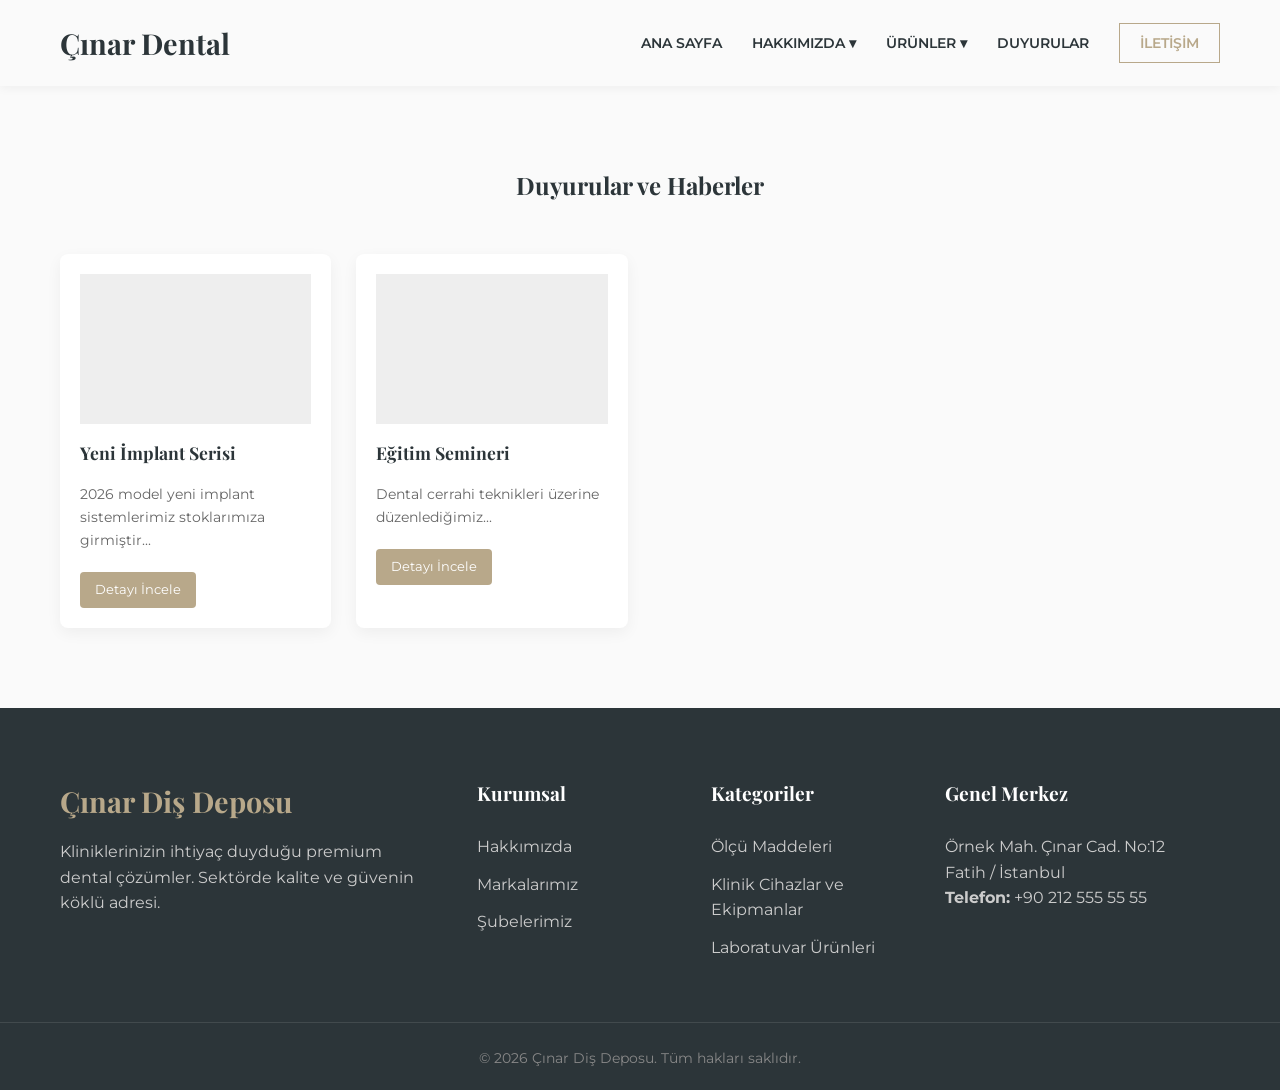
==== duyurular.html @ 3726a023 "Fix footer, mobile layout and improvement." ====
<!DOCTYPE html>
<html lang="tr">
<head>
    <meta charset="UTF-8">
    <meta name="viewport" content="width=device-width, initial-scale=1.0">
    <title>Çınar Diş Deposu | Premium Dental Çözümler</title>
    <link href="https://fonts.googleapis.com/css2?family=Montserrat:wght@300;400;600&family=Playfair+Display:wght@500;700&display=swap" rel="stylesheet">
    <link rel="stylesheet" href="style.css">
</head>
<body>

<!-- NAVİGASYON (TÜM SAYFALAR İÇİN) -->
    <nav class="navbar">
        <div class="container nav-container">
            <a href="index.html" class="logo">Çınar Dental</a>
            
            <div class="hamburger" id="hamburger">
                <span></span><span></span><span></span>
            </div>

            <ul class="nav-links" id="navLinks">
                <li><a href="index.html">Ana Sayfa</a></li>
                <li class="dropdown">
                    <a href="index.html#about">Hakkımızda ▾</a>
                    <ul class="dropdown-menu">
                        <li><a href="index.html#about">Misyonumuz</a></li>
                        <li><a href="index.html#brands">Markalarımız</a></li>
                        <li><a href="index.html#about">Sertifikalarımız</a></li>
                        <li><a href="gizlilik-politikasi.html">Gizlilik Politikası</a></li>
                    </ul>
                </li>

                <li class="dropdown">
                    <a href="urunler.html">Ürünler ▾</a>
                    <ul class="dropdown-menu" id="dynamic-nav-products">
                    </ul>
                </li>
                <li><a href="duyurular.html">Duyurular</a></li>

                <li> <a href="iletisim.html" class="btn-outline">İletişim</a> </li>
            </ul>
        </div>
    </nav>

    <section class="announcements-section">
        <div class="container">
            <h2 style="text-align: center; margin-bottom: 50px;">Duyurular ve Haberler</h2>
            
            <div class="announcements-grid">
                <div class="announcement-card">
                    <div class="card-img" style="background: #eee; height: 150px;"></div>
                    <h3>Yeni İmplant Serisi</h3>
                    <p>2026 model yeni implant sistemlerimiz stoklarımıza girmiştir...</p>
                    <a href="duyuru-detay.html?id=1" class="btn-more">Detayı İncele</a>
                </div>

                <div class="announcement-card">
                    <div class="card-img" style="background: #eee; height: 150px;"></div>
                    <h3>Eğitim Semineri</h3>
                    <p>Dental cerrahi teknikleri üzerine düzenlediğimiz...</p>
                    <a href="duyuru-detay.html?id=2" class="btn-more">Detayı İncele</a>
                </div>
            </div>
        </div>
    </section>

    <footer class="site-footer">
        <div class="container footer-layout">
            <div class="footer-brand">
                <h3>Çınar Diş Deposu</h3>
                <p>Kliniklerinizin ihtiyaç duyduğu premium dental çözümler. Sektörde kalite ve güvenin köklü adresi.</p>
            </div>
            
            <div class="footer-links-box">
                <h4>Kurumsal</h4>
                <ul>
                    <li><a href="#about">Hakkımızda</a></li>
                    <li><a href="#brands">Markalarımız</a></li>
                    <li><a href="iletisim.html">Şubelerimiz</a></li>
                </ul>
            </div>

            <div class="footer-links-box">
                <h4>Kategoriler</h4>
                <ul id="dynamic-footer-categories">
                    
                </ul>
            </div>
            
            <div class="footer-contact-box">
                <h4>Genel Merkez</h4>
                <p>Örnek Mah. Çınar Cad. No:12<br>Fatih / İstanbul</p>
                <p><strong>Telefon:</strong> +90 212 555 55 55</p>
            </div>
        </div>
        <div class="footer-bottom">
            <p>&copy; 2026 Çınar Diş Deposu. Tüm hakları saklıdır.</p>
        </div>
    </footer>

    <script src="script.js"></script>

</body>
</html>
---- style.css ----
/* --- TEMEL DEĞİŞKENLER VE RENK PALETİ --- */
:root {
    --color-primary: #B8A88A; 
    --color-dark: #2C3539;    
    --color-light: #FAFAFA;   
    --color-text: #4A4A4A;    
    --font-heading: 'Playfair Display', serif;
    --font-body: 'Montserrat', sans-serif;
}

* { margin: 0; padding: 0; box-sizing: border-box; scroll-behavior: smooth; }
* { margin: 0; padding: 0; box-sizing: border-box; scroll-behavior: smooth; }

/* Yatay taşmayı (sağa kaymayı) ve Zoom sorununu engeller */
html, body { 
    overflow-x: hidden; 
    width: 100%; 
    max-width: 100vw;
    -webkit-text-size-adjust: 100%; 
}

/* Menünün sayfayı kaydırırken başlıkların üstünü örtmesini engeller */
html { scroll-padding-top: 100px; }
body { font-family: var(--font-body); background-color: var(--color-light); color: var(--color-text); line-height: 1.6; }
h1, h2, h3, h4 { font-family: var(--font-heading); color: var(--color-dark); font-weight: 700; }
a { text-decoration: none; transition: 0.3s ease; }
.container { max-width: 1200px; margin: 0 auto; padding: 0 20px; width: 100%; }

/* Resimlerin ve haritaların ekranı zorla genişletmesini önler */
img, iframe { max-width: 100%; }
h1, h2, h3, h4 { font-family: var(--font-heading); color: var(--color-dark); font-weight: 700; }
a { text-decoration: none; transition: 0.3s ease; }
.container { max-width: 1200px; margin: 0 auto; padding: 0 20px; }

/* --- NAVİGASYON VE ANA YAPI --- */
.navbar { background-color: var(--color-light); padding: 20px 0; position: sticky; top: 0; z-index: 1000; box-shadow: 0 2px 10px rgba(0,0,0,0.05); }
.nav-container { display: flex; justify-content: space-between; align-items: center; }
.logo { font-family: var(--font-heading); font-size: 1.8rem; font-weight: 700; color: var(--color-dark); }
.nav-links { list-style: none; display: flex; gap: 30px; align-items: center; }
.nav-links a { color: var(--color-dark); font-weight: 600; font-size: 0.9rem; text-transform: uppercase; }
.nav-links a:hover { color: var(--color-primary); }

.dropdown { position: relative; }
.dropdown-submenu { position: relative; }

/* --- YENİDEN EKLENEN HAMBURGER MENÜ İSKELETİ --- */
.hamburger { display: none; flex-direction: column; gap: 6px; cursor: pointer; z-index: 2000; }
.hamburger span { width: 30px; height: 3px; background-color: var(--color-dark); transition: 0.3s; border-radius: 3px; }

/* ==========================================================================
   SADECE MASAÜSTÜ MENÜ STİLLERİ
   ========================================================================== */
@media (min-width: 769px) {
    .dropdown-menu { display: none; position: absolute; top: 100%; left: -50px; background-color: #ffffff; box-shadow: 0 15px 35px rgba(0,0,0,0.07); list-style: none; padding: 12px 0; min-width: 200px; border-top: 3px solid var(--color-primary); border-radius: 0 0 6px 6px; z-index: 1000; }
    .dropdown:hover .dropdown-menu { display: block; animation: fadeIn 0.3s ease; }
    .dropdown-menu li a { font-size: 0.8rem; padding: 10px 15px; color: #555; display: block; text-transform: capitalize; }
    .dropdown-menu li a:hover { background-color: #f9f9f9; padding-left: 20px; color: var(--color-primary); }
    .dropdown-submenu > a { font-weight: 600 !important; color: var(--color-dark) !important; }
    .dropdown-menu-side { display: none; position: absolute; top: 0; left: 100%; background-color: #FDFBF9; box-shadow: 10px 15px 40px rgba(0,0,0,0.08); min-width: 200px; list-style: none; padding: 12px 0; z-index: 1002; border-left: 3px solid var(--color-primary); border-radius: 0 8px 8px 0; }
    .dropdown-menu-side li a { font-size: 0.8rem !important; font-weight: 600 !important; color: #5A5A5A !important; padding: 10px 18px !important; }
    .dropdown-menu-side li a:hover { background-color: #F5F1EA; color: var(--color-primary) !important; padding-left: 22px !important; }
    .dropdown-submenu:hover > .dropdown-menu-side { display: block; animation: fadeIn 0.2s ease; }
}

@keyframes fadeIn { from { opacity: 0; transform: translateY(10px); } to { opacity: 1; transform: translateY(0); } }

/* ==========================================================================
   MOBİL UYUM GÜNCELLEMESİ
   ========================================================================== */
@media (max-width: 768px) {
    /* 1. Hamburger menüyü mobilde aktif et */
    .hamburger { display: flex; }
    
    .nav-links { position: fixed; top: 0; right: -100%; width: 75%; height: 100vh; background-color: var(--color-light); flex-direction: column; justify-content: flex-start; padding-top: 100px; box-shadow: -5px 0 20px rgba(0,0,0,0.15); transition: 0.4s ease-in-out; overflow-y: auto; }
    .nav-links.active { right: 0; }
    
    .dropdown > a, .dropdown-submenu > a { display: block; width: 100%; padding: 10px 0; }

    .dropdown-menu { display: none; position: static; width: 100%; box-shadow: none; border: none; background: transparent; padding: 5px 0 10px 15px; }
    .dropdown.active > .dropdown-menu { display: flex; flex-direction: column; }
    
    .dropdown-menu-side { display: none; position: static; width: 100%; box-shadow: none; border: none; background-color: #F9F7F4; padding: 5px 0 5px 15px; margin-top: 6px; margin-bottom: 6px; border-left: 2px solid var(--color-primary); border-radius: 4px; }
    .dropdown-submenu.active > .dropdown-menu-side { display: flex; flex-direction: column; }
    
    .dropdown-menu li a, .dropdown-menu-side li a { font-size: 0.85rem !important; color: #666 !important; font-weight: 600 !important; padding: 10px 12px !important; display: block; text-transform: capitalize; }

    .products-section .section-title h2 {
        font-size: 1.6rem !important;
        margin-bottom: 20px !important;
    }

    .carousel-container { 
        padding: 0 !important; /* Dış boşluk sıfır  track ekranın tam kenarlarına değsin */
        width: 100%; 
        overflow: hidden;
    } 
    
    .carousel-track { 
        gap: 16px !important; /* Kartlar arası boşluk */
        padding: 15px 0 !important;
        
        padding-left: 9% !important;
        padding-right: 9% !important;
        
        display: flex;
        overflow-x: auto;
        scroll-snap-type: x mandatory;
        -webkit-overflow-scrolling: touch;
    } 

    .product-card { 
        flex: 0 0 82% !important; 
        min-width: 82% !important; 
        box-shadow: 0 5px 15px rgba(0,0,0,0.04);
        
        scroll-snap-align: center !important; 
    } 

    .product-img { 
        height: 230px !important; 
        background-color: #ffffff !important; 
    }

    .product-img img {
        padding: 15px !important; 
    }

    .product-info {
        padding: 20px !important; 
    }
    
    .product-info h3 {
        font-size: 1rem !important; 
    }
    .hero-section h1 { font-size: 2.2rem; }

    .cta-section {
        padding: 50px 0 !important;
    }

    .cta-grid { 
        grid-template-columns: 1fr !important; 
        text-align: center !important; 
        gap: 0 !important; 
    }
    
    .cta-left { 
        border-right: none !important; 
        
        border-bottom: 1px solid rgba(255, 255, 255, 0.15) !important; 
        
        padding-right: 0 !important; 
        padding-bottom: 40px !important; /* Çizginin üstündeki boşluk */
        margin-bottom: 40px !important;  /* Çizginin altındaki boşluk */
    }
    
    .cta-right { 
        padding-left: 0 !important; 
    }
    
    .cta-right h3,
    .cta-right h3 a { 
        font-size: 1.8rem !important; 
        color: var(--color-primary) !important;
        margin-top: 20px !important;
        font-family: var(--font-body) !important;
        font-weight: 600 !important;
        text-decoration: none !important;
    }
    .contact-grid, .footer-layout { grid-template-columns: 1fr; text-align: center; }
    .footer-layout { 
            grid-template-columns: 1fr !important; /* Yan yana durmayı iptal et, alt alta diz */
            text-align: center !important; /* Mobilde her şeyi ortala */
            gap: 40px !important; /* Bölümler arası boşluk bırak */
            padding: 0 10px;
        }
    .footer-brand h3 { font-size: 1.6rem; }
    .footer-brand p { font-size: 0.95rem; padding: 0 10px; }
    
    .footer-links-box ul, 
    .footer-contact-box ul { 
        padding: 0 !important; /* Tarayıcının soldan boşluk bırakmasını engelle */
    }
    
    .footer-contact-box p { 
        font-size: 0.95rem; 
        line-height: 1.8; 
    }
}

@media (max-width: 1024px) { .announcements-grid { grid-template-columns: repeat(2, 1fr); } }
@media (max-width: 600px) { .announcements-grid { grid-template-columns: 1fr; } }

/* --- BUTONLAR --- */
.btn-primary { display: inline-block; background-color: var(--color-primary); color: var(--color-light); padding: 15px 35px; font-weight: 600; text-transform: uppercase; border: 1px solid var(--color-primary); cursor: pointer; }
.btn-primary:hover { background-color: transparent; color: var(--color-primary); }
.btn-outline { border: 1px solid var(--color-primary); padding: 10px 20px; color: var(--color-primary) !important; }
.btn-outline:hover { background-color: var(--color-primary); color: var(--color-light) !important; }

/* --- HERO & HAKKIMIZDA --- */
.hero-slider { height: 70vh; position: relative; overflow: hidden; }
.hero-slide { position: absolute; top: 0; left: 0; width: 100%; height: 100%; background-size: cover; background-position: center; opacity: 0; transition: opacity 1.5s ease-in-out; display: flex; align-items: center; text-align: center; }
.hero-slide.active { opacity: 1; }
.hero-slide::before { content: ''; position: absolute; top: 0; left: 0; width: 100%; height: 100%; background: rgba(44, 53, 57, 0.6); }
.hero-content { position: relative; z-index: 1; color: #ffffff; }
.hero-content h1 { font-size: 3rem; margin-bottom: 20px; color: #ffffff; text-shadow: 2px 2px 8px rgba(0,0,0,0.5); }
.hero-content p { font-size: 1.2rem; text-shadow: 1px 1px 4px rgba(0,0,0,0.7); }
.hero-content .btn-primary { display: inline-block; margin-top: 40px; padding: 15px 30px; background-color: var(--color-primary); color: #fff; text-decoration: none; border-radius: 4px; font-weight: 600; }
.about-section { padding: 80px 0; background-color: #fff; text-align: center; }
.section-title { margin-bottom: 50px; text-align: center; }
.section-title h2 { font-size: 2.5rem; display: inline-block; position: relative; margin-bottom: 15px; }
.section-title h2::after { content: ''; position: absolute; bottom: -10px; left: 50%; transform: translateX(-50%); width: 50px; height: 2px; background-color: var(--color-primary); }
.about-text { max-width: 800px; margin: 0 auto; font-size: 1.1rem; line-height: 1.8; color: #555; }

/* --- ÜRÜNLER SLIDER --- */
.products-section { padding: 80px 0; background-color: var(--color-light); }
.carousel-container { position: relative; display: flex; align-items: center; width: 100%; padding: 0 60px; }
.carousel-track { display: flex; gap: 30px; overflow-x: auto; scroll-behavior: smooth; padding: 20px 5px; width: 100%; -ms-overflow-style: none; scrollbar-width: none; scroll-snap-type: x mandatory; }
.carousel-track::-webkit-scrollbar { display: none; }
.product-card { flex: 0 0 calc(33.333% - 20px); background: #fff; border: 1px solid #eee; transition: 0.3s; scroll-snap-align: start; }
.product-card:hover { box-shadow: 0 10px 30px rgba(0,0,0,0.08); border-color: var(--color-primary); }
.product-img { height: 250px; background-color: #f5f5f5; display: flex; align-items: center; justify-content: center; color: #aaa; }
.product-info { padding: 30px; text-align: center; }
.product-info h3 { margin-bottom: 15px; font-size: 1.2rem; }
.carousel-btn { background-color: #fff; color: var(--color-dark); border: 1px solid #ddd; width: 45px; height: 45px; border-radius: 50%; font-size: 1.2rem; cursor: pointer; position: absolute; top: 50%; transform: translateY(-50%); z-index: 10; transition: 0.3s; display: flex; align-items: center; justify-content: center; box-shadow: 0 4px 10px rgba(0,0,0,0.1); }
.carousel-btn:hover { background-color: var(--color-primary); color: #fff; border-color: var(--color-primary); }
.prev-btn { left: 0; } .next-btn { right: 0; }

/* --- OTOMATİK ÜRÜN LİSTESİ IZGARASI --- */
.products-grid { display: grid; grid-template-columns: repeat(auto-fill, minmax(300px, 1fr)); gap: 30px; margin-top: 40px; }

/* --- MARKALAR YATAY CAROUSEL --- */
.brands-section { padding: 50px 0; background-color: #fff; border-top: 1px solid #eee; overflow: hidden; }
.brands-marquee { width: 100%; overflow: hidden; }
.brands-track { display: flex; width: 100%; }
.brands-slide { display: flex; align-items: center; flex-shrink: 0; animation: scrollBrands 30s linear infinite; }
.brands-track:hover .brands-slide { animation-play-state: paused; }
.logo-box { width: 140px; height: 70px; margin: 0 35px; display: flex; align-items: center; justify-content: center; background-color: transparent; border-radius: 4px; cursor: pointer; filter: grayscale(100%); opacity: 0.4; transition: all 0.3s ease; }
.logo-box img { max-width: 100%; max-height: 100%; object-fit: contain; display: block; }
.logo-box:hover { filter: grayscale(0%); opacity: 1; transform: scale(1.05); }
@keyframes scrollBrands { 0% { transform: translateX(0); } 100% { transform: translateX(-100%); } }

/* --- DUYURULAR --- */
.announcements-section { padding: 80px 0; background: #fafafa; }
.announcements-grid { display: grid; grid-template-columns: repeat(4, 1fr); gap: 25px; }
.announcement-card { background: #fff; padding: 20px; border-radius: 8px; box-shadow: 0 5px 15px rgba(0,0,0,0.05); transition: transform 0.3s ease; }
.announcement-card:hover { transform: translateY(-10px); }
.announcement-card h3 { font-size: 1.1rem; margin: 15px 0; }
.announcement-card p { font-size: 0.9rem; color: #666; margin-bottom: 20px; }
.btn-more { display: inline-block; padding: 8px 15px; background: var(--color-primary); color: #fff; text-decoration: none; border-radius: 4px; font-size: 0.8rem; }

/* --- ANA SAYFA ÇAĞRI (CTA) ALANI --- */
.cta-section { background-color: var(--color-dark); color: #fff; padding: 60px 0; }
.cta-grid { display: grid; grid-template-columns: 1fr 1fr; gap: 40px; align-items: center; }
.cta-left { border-right: 1px solid rgba(255,255,255,0.1); padding-right: 40px; }
.cta-right { padding-left: 20px; }
.cta-section h2 { color: #fff; margin-bottom: 15px; }
.cta-section p { color: #ccc; margin-bottom: 25px; }

/* --- İLETİŞİM SAYFASI FORMU VE HARİTA --- */
.contact-page-section { padding: 80px 0; background-color: #fff; }
.contact-grid { display: grid; grid-template-columns: 1fr 1fr; gap: 60px; align-items: start; }
.address-box { margin-bottom: 30px; padding: 30px; background-color: var(--color-light); border-left: 4px solid var(--color-primary); }
.address-box h4 { margin-top: 20px; margin-bottom: 5px; font-size: 1.1rem; }
.address-box h4:first-child { margin-top: 0; }
.premium-form { display: flex; flex-direction: column; gap: 20px; }
.premium-form input, .premium-form textarea { width: 100%; padding: 15px 20px; border: 1px solid #ddd; background-color: var(--color-light); font-family: var(--font-body); font-size: 0.95rem; outline: none; transition: 0.3s; }
.premium-form input:focus, .premium-form textarea:focus { border-color: var(--color-primary); }
.map-full-wrapper { width: 100%; margin-top: 60px; border: 1px solid #eee; padding: 10px; background: #fff; border-radius: 4px; box-shadow: 0 10px 30px rgba(0,0,0,0.05); }
.map-full-wrapper iframe { display: block; width: 100%; height: 400px; }

/* --- FOOTER --- */
.site-footer { background-color: var(--color-dark); color: #ccc; padding: 70px 0 20px 0; }
.footer-layout { display: grid; grid-template-columns: 2fr 1fr 1fr 1.5fr; gap: 50px; margin-bottom: 50px; }
.footer-brand h3 { color: var(--color-primary); font-size: 1.8rem; margin-bottom: 15px; }
.footer-links-box h4, .footer-contact-box h4 { color: #fff; margin-bottom: 25px; font-size: 1.2rem; }
.footer-links-box ul { list-style: none; }
.footer-links-box ul li { margin-bottom: 12px; }
.footer-links-box ul li a { color: #ccc; transition: 0.3s; }
.footer-links-box ul li a:hover { color: var(--color-primary); padding-left: 5px; }
.footer-bottom { text-align: center; padding-top: 25px; border-top: 1px solid rgba(255,255,255,0.1); font-size: 0.85rem; color: #888; }

/* ==========================================================================
   ÜRÜN DETAY SAYFASI (PREMIUM GALERİ VE BİLGİ ALANI)
   ========================================================================== */
.product-detail-section { padding: 80px 0; background-color: #FAFAFA; }
.product-container { display: grid; grid-template-columns: 1fr 1fr; gap: 50px; align-items: start; background: #fff; padding: 40px; border-radius: 8px; box-shadow: 0 10px 30px rgba(0,0,0,0.05); }
.product-gallery-wrapper { display: flex; flex-direction: column; gap: 15px; }
.product-image-box { background: #fdfdfd; border: 1px solid #eee; border-radius: 8px; padding: 20px; display: flex; justify-content: center; align-items: center; min-height: 400px; }
.product-image-box img { max-width: 100%; max-height: 400px; object-fit: contain; }
.thumbnail-gallery { display: flex; gap: 15px; justify-content: center; flex-wrap: wrap; }
.thumbnail-gallery img { width: 75px; height: 75px; object-fit: contain; border: 2px solid transparent; border-radius: 6px; cursor: pointer; background: #fdfdfd; box-shadow: 0 2px 5px rgba(0,0,0,0.05); opacity: 0.6; transition: all 0.3s ease; }
.thumbnail-gallery img:hover { opacity: 1; transform: translateY(-2px); }
.thumbnail-gallery img.active-thumb { opacity: 1; border-color: var(--color-primary); }
.product-info-box { display: flex; flex-direction: column; align-items: flex-start; }
.category-badge { display: inline-block; padding: 5px 12px; background-color: #F5F1EA; color: var(--color-primary); font-size: 0.8rem; font-weight: 600; text-transform: uppercase; border-radius: 4px; margin-bottom: 15px; }
.product-info-box h1 { font-size: 2.2rem; color: var(--color-dark); margin-bottom: 20px; }
.product-info-box .description { font-size: 1.05rem; line-height: 1.6; color: #555; margin-bottom: 30px; }
.specs-wrapper { background-color: #f9f9f9; padding: 20px; border-left: 3px solid var(--color-primary); border-radius: 0 4px 4px 0; margin-bottom: 35px; width: 100%; }
.specs-wrapper h3 { font-size: 1.1rem; margin-bottom: 15px; color: #333; }
#product-specs { list-style: none; margin: 0; padding: 0; }
#product-specs li { margin-bottom: 10px; font-size: 0.95rem; color: #555; padding-left: 15px; position: relative; }
#product-specs li::before { content: "•"; color: var(--color-primary); font-weight: bold; position: absolute; left: 0; }

@media (max-width: 768px) {
    .product-container { grid-template-columns: 1fr; padding: 20px; gap: 30px; }
    .product-info-box h1 { font-size: 1.8rem; }
    .product-image-box { min-height: 250px; }
}
/* ==========================================================================
   MENÜ HİZALAMA VE LİSTE 
   ========================================================================== */

/* Navbar içindeki hiçbir ul veya li etiketinde KESİNLİKLE yuvarlak çıkmasın */
.navbar ul, 
.navbar li, 
.nav-links ul,
.nav-links li,
.dropdown-menu, 
.dropdown-menu li, 
.dropdown-submenu,
.dropdown-submenu li,
.dropdown-menu-side, 
.dropdown-menu-side li {
    list-style: none !important;
    list-style-type: none !important;
}

/* Tüm alt menü linkleri için STANDART VE EŞİT ÇERÇEVE */
.dropdown-menu li a,
.dropdown-menu-side li a,
.dropdown-submenu > a {
    display: block !important; 
    width: 100%;
    padding: 10px 18px !important; 
    box-sizing: border-box;
}

/* SADECE sağında ok (▸) bulunan klasör linkleri için esnek hizalama */
.dropdown-submenu > a {
    display: flex !important;
    justify-content: space-between !important;
    align-items: center !important;
}

/* "Tüm Ürünler" özel linki */
.all-products-link {
    font-weight: bold !important;
    border-bottom: 1px solid #eee !important;
}

/* Navigasyon Okları */
.nav-arrow {
    font-size: 0.9rem;
    color: #333;
    transition: 0.3s ease;
}

/* --- MOBİLDE YUVARLAK ÇIKMASINI ÖNLEYEN YAPI --- */
@media (max-width: 768px) {
    /* ul etiketindeki padding'i sıfırlıyoruz ki yuvarlağa yer kalmasın */
    .dropdown-menu,
    .dropdown-menu-side {
        padding-left: 0 !important; 
    }
    
    /* İçeriden başlama (girinti) işini doğrudan yazıya (a) veriyoruz */
    .dropdown-menu li a,
    .dropdown-menu-side li a,
    .dropdown-submenu > a {
        padding-left: 20px !important; 
        padding-right: 15px !important;
    }
    
    /* İkinci seviye alt menünün (ürünlerin) bir tık daha içeriden başlaması için */
    .dropdown-menu-side li a {
        padding-left: 30px !important;
    }
}
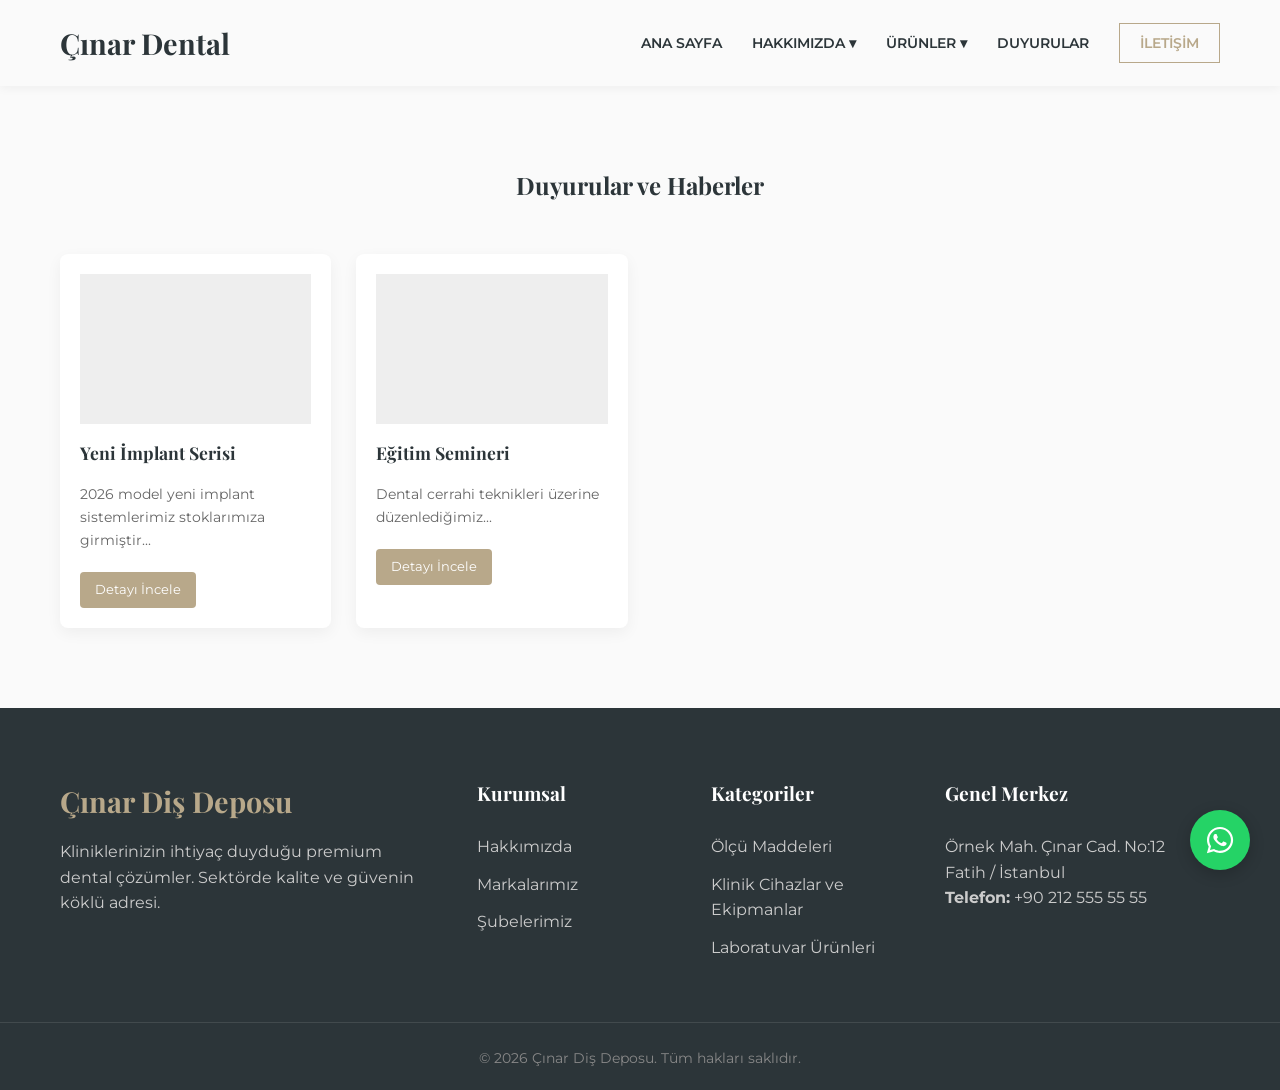
==== commit 38b1e723: "add whatsapp communication button" ====
--- a/duyurular.html
+++ b/duyurular.html
@@ -97,9 +97,16 @@
             <p>&copy; 2026 Çınar Diş Deposu. Tüm hakları saklıdır.</p>
         </div>
     </footer>
-
+    <a href="https://wa.me/905315652209" 
+   class="whatsapp-float" 
+   target="_blank" 
+   rel="noopener noreferrer" 
+   title="WhatsApp ile İletişime Geçin">
+    <svg viewBox="0 0 448 512" width="30" height="30" fill="#fff">
+        <path d="M380.9 97.1C339 55.1 283.2 32 223.9 32c-122.4 0-222 99.6-222 222 0 39.1 10.2 77.3 29.6 111L0 480l117.7-30.9c32.4 17.7 68.9 27 106.1 27h.1c122.3 0 224.1-99.6 224.1-222 0-59.3-25.2-115-67.1-157zm-157 341.6c-33.2 0-65.7-8.9-94-25.7l-6.7-4-69.8 18.3L72 359.2l-4.4-7c-18.5-29.4-28.2-63.3-28.2-98.2 0-101.7 82.8-184.5 184.6-184.5 49.3 0 95.6 19.2 130.4 54.1 34.8 34.9 56.2 81.2 56.1 130.5 0 101.8-84.9 184.6-186.6 184.6zm101.2-138.2c-5.5-2.8-32.8-16.2-37.9-18-5.1-1.9-8.8-2.8-12.5 2.8-3.7 5.6-14.3 18-17.6 21.8-3.2 3.7-6.5 4.2-12 1.4-32.6-16.3-54-29.1-75.5-66-5.7-9.8 5.7-9.1 16.3-30.3 1.8-3.7.9-6.9-.5-9.7-1.4-2.8-12.5-30.1-17.1-41.2-4.5-10.8-9.1-9.3-12.5-9.5-3.2-.2-6.9-.2-10.6-.2-3.7 0-9.7 1.4-14.8 6.9-5.1 5.6-19.4 19-19.4 46.3 0 27.3 19.9 53.7 22.6 57.4 2.8 3.7 39.1 59.7 94.8 83.8 35.2 15.2 49 16.5 66.6 13.9 10.7-1.6 32.8-13.4 37.4-26.4 4.6-13 4.6-24.1 3.2-26.4-1.3-2.5-5-3.9-10.5-6.6z"/>
+    </svg>
+    </a>
     <script src="script.js"></script>
-
 </body>
 </html>
 
--- a/style.css
+++ b/style.css
@@ -376,4 +376,44 @@
     .dropdown-menu-side li a {
         padding-left: 30px !important;
     }
+}
+
+/* ==========================================================================
+   SABİT PREMİUM WHATSAPP BUTONU STİLLERİ
+   ========================================================================== */
+.whatsapp-float {
+    position: fixed;
+    bottom: 30px;
+    right: 30px;
+    width: 60px;
+    height: 60px;
+    background-color: #25D366; /* Orijinal WhatsApp Yeşili */
+    color: white;
+    border-radius: 50%;
+    display: flex;
+    align-items: center;
+    justify-content: center;
+    box-shadow: 0 4px 15px rgba(0, 0, 0, 0.2);
+    z-index: 9999; /* Sayfadaki her şeyin en üstünde kalmasını sağlar */
+    transition: all 0.3s cubic-bezier(0.175, 0.885, 0.32, 1.275); /* Akıcı lüks büyüme efekti */
+}
+
+.whatsapp-float:hover {
+    transform: scale(1.1) rotate(5deg);
+    background-color: #20ba5a;
+    box-shadow: 0 6px 20px rgba(37, 211, 102, 0.4);
+}
+
+@media (max-width: 768px) {
+    .whatsapp-float {
+        bottom: 20px; /* Telefon ekranlarında çok az daha aşağı çektik */
+        right: 20px;  /* Başparmakla rahat basılması için ideal konum */
+        width: 54px;
+        height: 54px;
+    }
+    
+    .whatsapp-float svg {
+        width: 26px;
+        height: 26px;
+    }
 }
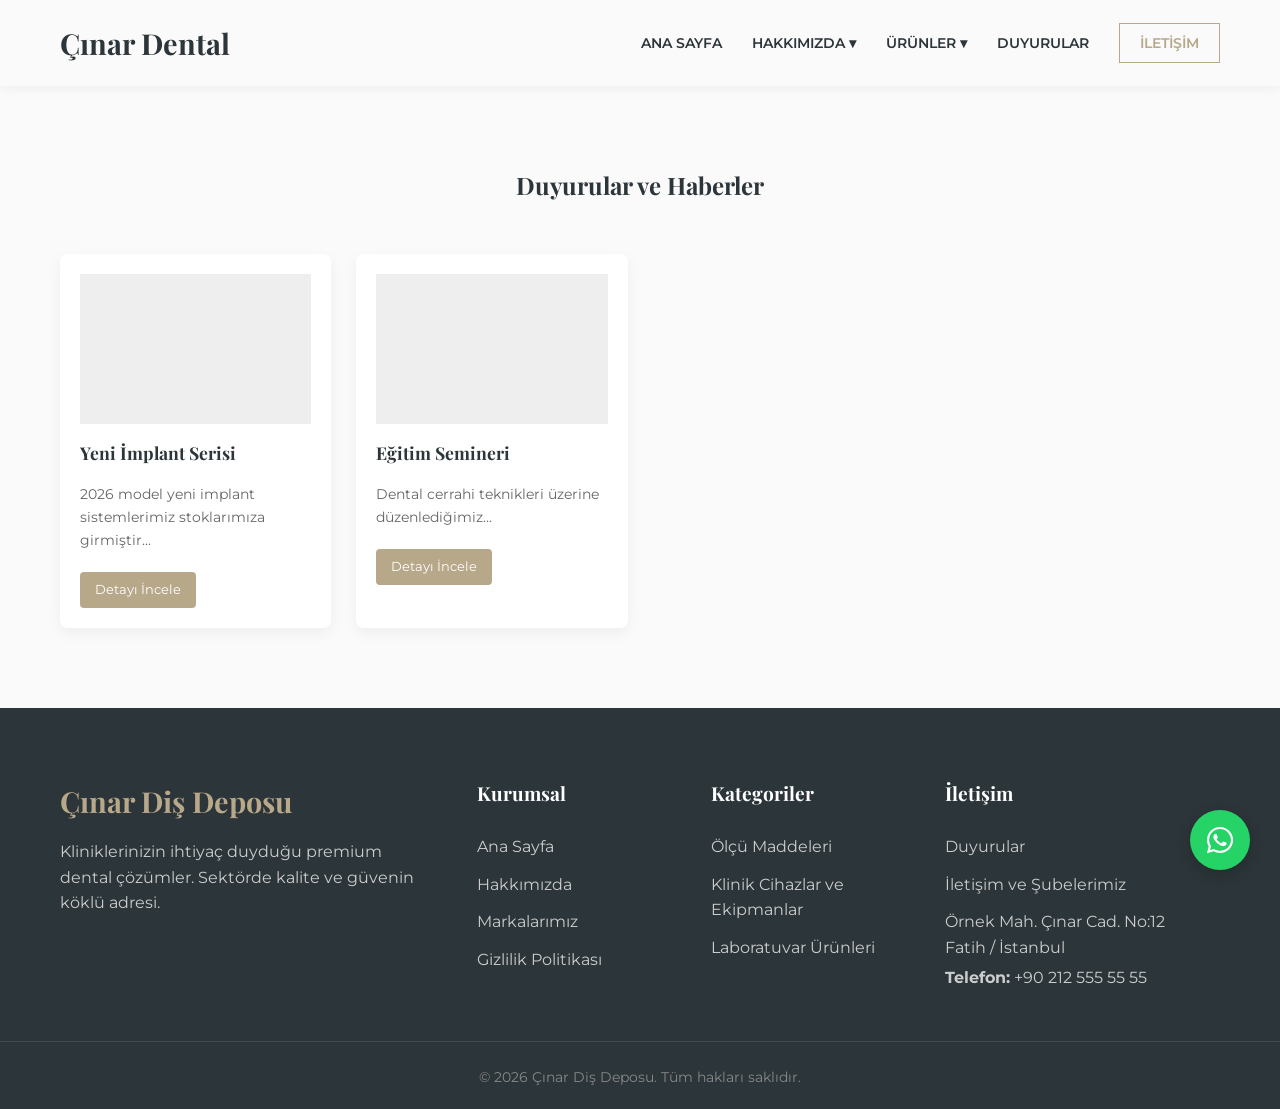
==== commit 057bb379: "Footer fixes" ====
--- a/duyurular.html
+++ b/duyurular.html
@@ -65,37 +65,44 @@
     </section>
 
     <footer class="site-footer">
-        <div class="container footer-layout">
-            <div class="footer-brand">
-                <h3>Çınar Diş Deposu</h3>
-                <p>Kliniklerinizin ihtiyaç duyduğu premium dental çözümler. Sektörde kalite ve güvenin köklü adresi.</p>
-            </div>
-            
-            <div class="footer-links-box">
-                <h4>Kurumsal</h4>
-                <ul>
-                    <li><a href="#about">Hakkımızda</a></li>
-                    <li><a href="#brands">Markalarımız</a></li>
-                    <li><a href="iletisim.html">Şubelerimiz</a></li>
-                </ul>
-            </div>
-
-            <div class="footer-links-box">
-                <h4>Kategoriler</h4>
-                <ul id="dynamic-footer-categories">
-                    
-                </ul>
-            </div>
-            
-            <div class="footer-contact-box">
-                <h4>Genel Merkez</h4>
-                <p>Örnek Mah. Çınar Cad. No:12<br>Fatih / İstanbul</p>
-                <p><strong>Telefon:</strong> +90 212 555 55 55</p>
-            </div>
+    <div class="container footer-layout">
+        
+        <div class="footer-brand">
+            <h3>Çınar Diş Deposu</h3>
+            <p>Kliniklerinizin ihtiyaç duyduğu premium dental çözümler. Sektörde kalite ve güvenin köklü adresi.</p>
         </div>
-        <div class="footer-bottom">
-            <p>&copy; 2026 Çınar Diş Deposu. Tüm hakları saklıdır.</p>
+        
+        <div class="footer-links-box">
+            <h4>Kurumsal</h4>
+            <ul>
+                <li><a href="index.html">Ana Sayfa</a></li>
+                <li><a href="index.html#about">Hakkımızda</a></li>
+                <li><a href="index.html#brands">Markalarımız</a></li>
+                <li><a href="gizlilik-politikasi.html">Gizlilik Politikası</a></li>
+            </ul>
         </div>
+        
+        <div class="footer-links-box">
+            <h4>Kategoriler</h4>
+            <ul id="dynamic-footer-categories">
+                <li><a href="urunler.html">Tüm Ürünler</a></li>
+            </ul>
+        </div>
+        
+        <div class="footer-contact-box">
+            <h4>İletişim</h4>
+            <ul style="margin-bottom: 15px;">
+                <li><a href="duyurular.html">Duyurular</a></li>
+                <li><a href="iletisim.html">İletişim ve Şubelerimiz</a></li>
+            </ul>
+            <p>Örnek Mah. Çınar Cad. No:12<br>Fatih / İstanbul</p>
+            <p style="margin-top: 5px;"><strong>Telefon:</strong> +90 212 555 55 55</p>
+        </div>
+        
+    </div>
+    <div class="footer-bottom">
+        <p>&copy; 2026 Çınar Diş Deposu. Tüm hakları saklıdır.</p>
+    </div>
     </footer>
     <a href="https://wa.me/905315652209" 
    class="whatsapp-float" 
--- a/style.css
+++ b/style.css
@@ -274,10 +274,21 @@
 .footer-layout { display: grid; grid-template-columns: 2fr 1fr 1fr 1.5fr; gap: 50px; margin-bottom: 50px; }
 .footer-brand h3 { color: var(--color-primary); font-size: 1.8rem; margin-bottom: 15px; }
 .footer-links-box h4, .footer-contact-box h4 { color: #fff; margin-bottom: 25px; font-size: 1.2rem; }
-.footer-links-box ul { list-style: none; }
-.footer-links-box ul li { margin-bottom: 12px; }
-.footer-links-box ul li a { color: #ccc; transition: 0.3s; }
-.footer-links-box ul li a:hover { color: var(--color-primary); padding-left: 5px; }
+.footer-links-box ul,
+.footer-contact-box ul { 
+    list-style: none !important; 
+    padding-left: 0 !important;
+    margin: 0 !important;
+}
+.footer-links-box ul li,
+.footer-contact-box ul li { 
+    list-style: none !important;
+    margin-bottom: 12px; 
+}
+.footer-links-box ul li a,
+.footer-contact-box ul li a { color: #ccc; transition: 0.3s; }
+.footer-links-box ul li a:hover,
+.footer-contact-box ul li a:hover { color: var(--color-primary); padding-left: 5px; }
 .footer-bottom { text-align: center; padding-top: 25px; border-top: 1px solid rgba(255,255,255,0.1); font-size: 0.85rem; color: #888; }
 
 /* ==========================================================================
@@ -327,6 +338,19 @@
 }
 
 /* Tüm alt menü linkleri için STANDART VE EŞİT ÇERÇEVE */
+.nav-links ul,
+.nav-links li,
+.dropdown-menu, 
+.dropdown-menu li, 
+.dropdown-submenu,
+.dropdown-submenu li,
+.dropdown-menu-side, 
+.dropdown-menu-side li {
+    list-style: none !important;
+    list-style-type: none !important;
+}
+
+/* Tüm alt menü linkleri için STANDART VE EŞİT ÇERÇEVE */
 .dropdown-menu li a,
 .dropdown-menu-side li a,
 .dropdown-submenu > a {
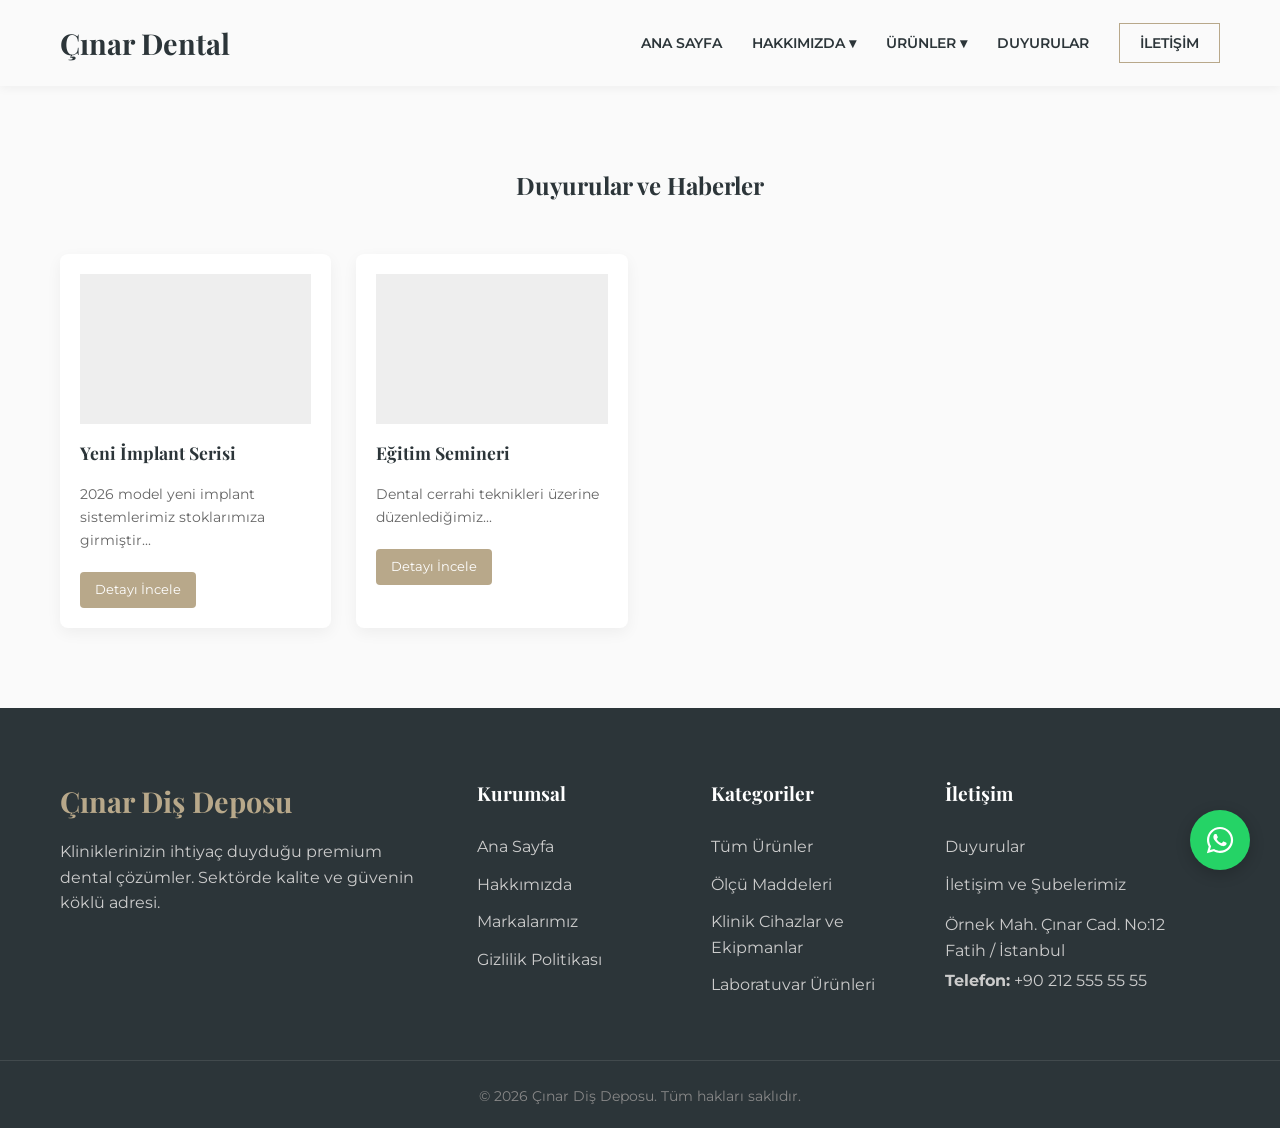
==== commit 4fe56075: "Fix mobile layout and footer" ====
--- a/duyurular.html
+++ b/duyurular.html
@@ -85,7 +85,7 @@
         <div class="footer-links-box">
             <h4>Kategoriler</h4>
             <ul id="dynamic-footer-categories">
-                <li><a href="urunler.html">Tüm Ürünler</a></li>
+
             </ul>
         </div>
         
--- a/style.css
+++ b/style.css
@@ -1,4 +1,6 @@
-/* --- TEMEL DEĞİŞKENLER VE RENK PALETİ --- */
+/* ==========================================================================
+   1. TEMEL DEĞİŞKENLER VE RENK PALETİ
+   ========================================================================== */
 :root {
     --color-primary: #B8A88A; 
     --color-dark: #2C3539;    
@@ -8,196 +10,106 @@
     --font-body: 'Montserrat', sans-serif;
 }
 
+/* ==========================================================================
+   2. GLOBAL RESET & BASE STYLES
+   ========================================================================== */
 * { margin: 0; padding: 0; box-sizing: border-box; scroll-behavior: smooth; }
-* { margin: 0; padding: 0; box-sizing: border-box; scroll-behavior: smooth; }
-
-/* Yatay taşmayı (sağa kaymayı) ve Zoom sorununu engeller */
+
 html, body { 
     overflow-x: hidden; 
     width: 100%; 
     max-width: 100vw;
     -webkit-text-size-adjust: 100%; 
 }
-
-/* Menünün sayfayı kaydırırken başlıkların üstünü örtmesini engeller */
-html { scroll-padding-top: 100px; }
+html { scroll-padding-top: 100px; } /* Anchor linklerde header'ın içeriği ezmesini önler */
+
 body { font-family: var(--font-body); background-color: var(--color-light); color: var(--color-text); line-height: 1.6; }
 h1, h2, h3, h4 { font-family: var(--font-heading); color: var(--color-dark); font-weight: 700; }
 a { text-decoration: none; transition: 0.3s ease; }
+img, iframe { max-width: 100%; display: block; } /* Resimlerin taşmasını önler */
+ul, li { list-style: none; } /* Global list sıfırlama (Tekrarlayan kodları önler) */
+
 .container { max-width: 1200px; margin: 0 auto; padding: 0 20px; width: 100%; }
 
-/* Resimlerin ve haritaların ekranı zorla genişletmesini önler */
-img, iframe { max-width: 100%; }
-h1, h2, h3, h4 { font-family: var(--font-heading); color: var(--color-dark); font-weight: 700; }
-a { text-decoration: none; transition: 0.3s ease; }
-.container { max-width: 1200px; margin: 0 auto; padding: 0 20px; }
-
-/* --- NAVİGASYON VE ANA YAPI --- */
+/* Butonlar */
+.btn-primary { display: inline-block; background-color: var(--color-primary); color: var(--color-light); padding: 15px 35px; font-weight: 600; text-transform: uppercase; border: 1px solid var(--color-primary); cursor: pointer; }
+.btn-primary:hover { background-color: transparent; color: var(--color-primary); }
+.btn-outline { border: 1px solid var(--color-primary); padding: 10px 20px; color: var(--color-primary); }
+.btn-outline:hover { background-color: var(--color-primary); color: var(--color-light); }
+
+/* ==========================================================================
+   3. NAVİGASYON (HEADER)
+   ========================================================================== */
 .navbar { background-color: var(--color-light); padding: 20px 0; position: sticky; top: 0; z-index: 1000; box-shadow: 0 2px 10px rgba(0,0,0,0.05); }
 .nav-container { display: flex; justify-content: space-between; align-items: center; }
 .logo { font-family: var(--font-heading); font-size: 1.8rem; font-weight: 700; color: var(--color-dark); }
-.nav-links { list-style: none; display: flex; gap: 30px; align-items: center; }
+.nav-links { display: flex; gap: 30px; align-items: center; }
 .nav-links a { color: var(--color-dark); font-weight: 600; font-size: 0.9rem; text-transform: uppercase; }
 .nav-links a:hover { color: var(--color-primary); }
 
-.dropdown { position: relative; }
-.dropdown-submenu { position: relative; }
-
-/* --- YENİDEN EKLENEN HAMBURGER MENÜ İSKELETİ --- */
 .hamburger { display: none; flex-direction: column; gap: 6px; cursor: pointer; z-index: 2000; }
 .hamburger span { width: 30px; height: 3px; background-color: var(--color-dark); transition: 0.3s; border-radius: 3px; }
 
 /* ==========================================================================
-   SADECE MASAÜSTÜ MENÜ STİLLERİ
+   4. AÇILIR MENÜLER (DROPDOWN) - MASAÜSTÜ
    ========================================================================== */
 @media (min-width: 769px) {
-    .dropdown-menu { display: none; position: absolute; top: 100%; left: -50px; background-color: #ffffff; box-shadow: 0 15px 35px rgba(0,0,0,0.07); list-style: none; padding: 12px 0; min-width: 200px; border-top: 3px solid var(--color-primary); border-radius: 0 0 6px 6px; z-index: 1000; }
+    .dropdown, .dropdown-submenu { position: relative; }
+    
+    .dropdown-menu { display: none; position: absolute; top: 100%; left: -50px; background-color: #ffffff; box-shadow: 0 15px 35px rgba(0,0,0,0.07); padding: 12px 0; min-width: 200px; border-top: 3px solid var(--color-primary); border-radius: 0 0 6px 6px; z-index: 1000; }
     .dropdown:hover .dropdown-menu { display: block; animation: fadeIn 0.3s ease; }
-    .dropdown-menu li a { font-size: 0.8rem; padding: 10px 15px; color: #555; display: block; text-transform: capitalize; }
-    .dropdown-menu li a:hover { background-color: #f9f9f9; padding-left: 20px; color: var(--color-primary); }
-    .dropdown-submenu > a { font-weight: 600 !important; color: var(--color-dark) !important; }
-    .dropdown-menu-side { display: none; position: absolute; top: 0; left: 100%; background-color: #FDFBF9; box-shadow: 10px 15px 40px rgba(0,0,0,0.08); min-width: 200px; list-style: none; padding: 12px 0; z-index: 1002; border-left: 3px solid var(--color-primary); border-radius: 0 8px 8px 0; }
-    .dropdown-menu-side li a { font-size: 0.8rem !important; font-weight: 600 !important; color: #5A5A5A !important; padding: 10px 18px !important; }
-    .dropdown-menu-side li a:hover { background-color: #F5F1EA; color: var(--color-primary) !important; padding-left: 22px !important; }
+    
+    .dropdown-menu-side { display: none; position: absolute; top: 0; left: 100%; background-color: #FDFBF9; box-shadow: 10px 15px 40px rgba(0,0,0,0.08); min-width: 200px; padding: 12px 0; z-index: 1002; border-left: 3px solid var(--color-primary); border-radius: 0 8px 8px 0; }
     .dropdown-submenu:hover > .dropdown-menu-side { display: block; animation: fadeIn 0.2s ease; }
-}
-
+
+    /* Alt Menü Linkleri (Çok satırlı metin hover hatası KESİN ÇÖZÜMÜ) */
+    .dropdown-menu li a, 
+    .dropdown-menu-side li a,
+    .dropdown-submenu > a { 
+        display: block; 
+        width: 100%;
+        padding: 10px 18px; 
+        font-size: 0.8rem;
+        color: #555; 
+        text-transform: capitalize; 
+        height: auto; 
+        white-space: normal; 
+        word-wrap: break-word;
+        transition: padding 0.25s ease, background-color 0.25s ease, color 0.25s ease;
+    }
+    .dropdown-submenu > a { font-weight: 600; color: var(--color-dark); position: relative; padding-right: 35px; }
+    .dropdown-menu-side li a { font-weight: 600; color: #5A5A5A; }
+    
+    /* Oklu alt menüler için ok konumlandırma */
+    .dropdown-submenu > a .nav-arrow { position: absolute; right: 15px; top: 50%; transform: translateY(-50%); font-size: 0.9rem; color: #333; transition: 0.3s ease; }
+
+    /* Hover Efekti (Kutu daralmasını engellemek için sol artarken sağ azalır) */
+    .dropdown-menu li a:hover,
+    .dropdown-menu-side li a:hover { 
+        background-color: #f9f9f9; 
+        color: var(--color-primary); 
+        padding-left: 22px; 
+        padding-right: 14px;
+    }
+    .dropdown-submenu > a:hover {
+        background-color: #f9f9f9; 
+        color: var(--color-primary); 
+        padding-left: 22px; 
+        padding-right: 31px; 
+    }
+    
+    /* Kırılan kelimelerde hover'ın kopmasını önler */
+    .dropdown-menu li a *, .dropdown-menu-side li a *, .dropdown-submenu > a * { pointer-events: none; display: inline; }
+}
+
+/* Özel Menü Linkleri */
+.all-products-link { font-weight: bold !important; border-bottom: 1px solid #eee !important; }
 @keyframes fadeIn { from { opacity: 0; transform: translateY(10px); } to { opacity: 1; transform: translateY(0); } }
 
 /* ==========================================================================
-   MOBİL UYUM GÜNCELLEMESİ
-   ========================================================================== */
-@media (max-width: 768px) {
-    /* 1. Hamburger menüyü mobilde aktif et */
-    .hamburger { display: flex; }
-    
-    .nav-links { position: fixed; top: 0; right: -100%; width: 75%; height: 100vh; background-color: var(--color-light); flex-direction: column; justify-content: flex-start; padding-top: 100px; box-shadow: -5px 0 20px rgba(0,0,0,0.15); transition: 0.4s ease-in-out; overflow-y: auto; }
-    .nav-links.active { right: 0; }
-    
-    .dropdown > a, .dropdown-submenu > a { display: block; width: 100%; padding: 10px 0; }
-
-    .dropdown-menu { display: none; position: static; width: 100%; box-shadow: none; border: none; background: transparent; padding: 5px 0 10px 15px; }
-    .dropdown.active > .dropdown-menu { display: flex; flex-direction: column; }
-    
-    .dropdown-menu-side { display: none; position: static; width: 100%; box-shadow: none; border: none; background-color: #F9F7F4; padding: 5px 0 5px 15px; margin-top: 6px; margin-bottom: 6px; border-left: 2px solid var(--color-primary); border-radius: 4px; }
-    .dropdown-submenu.active > .dropdown-menu-side { display: flex; flex-direction: column; }
-    
-    .dropdown-menu li a, .dropdown-menu-side li a { font-size: 0.85rem !important; color: #666 !important; font-weight: 600 !important; padding: 10px 12px !important; display: block; text-transform: capitalize; }
-
-    .products-section .section-title h2 {
-        font-size: 1.6rem !important;
-        margin-bottom: 20px !important;
-    }
-
-    .carousel-container { 
-        padding: 0 !important; /* Dış boşluk sıfır  track ekranın tam kenarlarına değsin */
-        width: 100%; 
-        overflow: hidden;
-    } 
-    
-    .carousel-track { 
-        gap: 16px !important; /* Kartlar arası boşluk */
-        padding: 15px 0 !important;
-        
-        padding-left: 9% !important;
-        padding-right: 9% !important;
-        
-        display: flex;
-        overflow-x: auto;
-        scroll-snap-type: x mandatory;
-        -webkit-overflow-scrolling: touch;
-    } 
-
-    .product-card { 
-        flex: 0 0 82% !important; 
-        min-width: 82% !important; 
-        box-shadow: 0 5px 15px rgba(0,0,0,0.04);
-        
-        scroll-snap-align: center !important; 
-    } 
-
-    .product-img { 
-        height: 230px !important; 
-        background-color: #ffffff !important; 
-    }
-
-    .product-img img {
-        padding: 15px !important; 
-    }
-
-    .product-info {
-        padding: 20px !important; 
-    }
-    
-    .product-info h3 {
-        font-size: 1rem !important; 
-    }
-    .hero-section h1 { font-size: 2.2rem; }
-
-    .cta-section {
-        padding: 50px 0 !important;
-    }
-
-    .cta-grid { 
-        grid-template-columns: 1fr !important; 
-        text-align: center !important; 
-        gap: 0 !important; 
-    }
-    
-    .cta-left { 
-        border-right: none !important; 
-        
-        border-bottom: 1px solid rgba(255, 255, 255, 0.15) !important; 
-        
-        padding-right: 0 !important; 
-        padding-bottom: 40px !important; /* Çizginin üstündeki boşluk */
-        margin-bottom: 40px !important;  /* Çizginin altındaki boşluk */
-    }
-    
-    .cta-right { 
-        padding-left: 0 !important; 
-    }
-    
-    .cta-right h3,
-    .cta-right h3 a { 
-        font-size: 1.8rem !important; 
-        color: var(--color-primary) !important;
-        margin-top: 20px !important;
-        font-family: var(--font-body) !important;
-        font-weight: 600 !important;
-        text-decoration: none !important;
-    }
-    .contact-grid, .footer-layout { grid-template-columns: 1fr; text-align: center; }
-    .footer-layout { 
-            grid-template-columns: 1fr !important; /* Yan yana durmayı iptal et, alt alta diz */
-            text-align: center !important; /* Mobilde her şeyi ortala */
-            gap: 40px !important; /* Bölümler arası boşluk bırak */
-            padding: 0 10px;
-        }
-    .footer-brand h3 { font-size: 1.6rem; }
-    .footer-brand p { font-size: 0.95rem; padding: 0 10px; }
-    
-    .footer-links-box ul, 
-    .footer-contact-box ul { 
-        padding: 0 !important; /* Tarayıcının soldan boşluk bırakmasını engelle */
-    }
-    
-    .footer-contact-box p { 
-        font-size: 0.95rem; 
-        line-height: 1.8; 
-    }
-}
-
-@media (max-width: 1024px) { .announcements-grid { grid-template-columns: repeat(2, 1fr); } }
-@media (max-width: 600px) { .announcements-grid { grid-template-columns: 1fr; } }
-
-/* --- BUTONLAR --- */
-.btn-primary { display: inline-block; background-color: var(--color-primary); color: var(--color-light); padding: 15px 35px; font-weight: 600; text-transform: uppercase; border: 1px solid var(--color-primary); cursor: pointer; }
-.btn-primary:hover { background-color: transparent; color: var(--color-primary); }
-.btn-outline { border: 1px solid var(--color-primary); padding: 10px 20px; color: var(--color-primary) !important; }
-.btn-outline:hover { background-color: var(--color-primary); color: var(--color-light) !important; }
-
-/* --- HERO & HAKKIMIZDA --- */
+   5. SAYFA BÖLÜMLERİ (HERO, HAKKIMIZDA, ÜRÜNLER VS.)
+   ========================================================================== */
+/* Hero Section */
 .hero-slider { height: 70vh; position: relative; overflow: hidden; }
 .hero-slide { position: absolute; top: 0; left: 0; width: 100%; height: 100%; background-size: cover; background-position: center; opacity: 0; transition: opacity 1.5s ease-in-out; display: flex; align-items: center; text-align: center; }
 .hero-slide.active { opacity: 1; }
@@ -205,14 +117,16 @@
 .hero-content { position: relative; z-index: 1; color: #ffffff; }
 .hero-content h1 { font-size: 3rem; margin-bottom: 20px; color: #ffffff; text-shadow: 2px 2px 8px rgba(0,0,0,0.5); }
 .hero-content p { font-size: 1.2rem; text-shadow: 1px 1px 4px rgba(0,0,0,0.7); }
-.hero-content .btn-primary { display: inline-block; margin-top: 40px; padding: 15px 30px; background-color: var(--color-primary); color: #fff; text-decoration: none; border-radius: 4px; font-weight: 600; }
+.hero-content .btn-primary { display: inline-block; margin-top: 40px; }
+
+/* Hakkımızda */
 .about-section { padding: 80px 0; background-color: #fff; text-align: center; }
 .section-title { margin-bottom: 50px; text-align: center; }
 .section-title h2 { font-size: 2.5rem; display: inline-block; position: relative; margin-bottom: 15px; }
 .section-title h2::after { content: ''; position: absolute; bottom: -10px; left: 50%; transform: translateX(-50%); width: 50px; height: 2px; background-color: var(--color-primary); }
 .about-text { max-width: 800px; margin: 0 auto; font-size: 1.1rem; line-height: 1.8; color: #555; }
 
-/* --- ÜRÜNLER SLIDER --- */
+/* Ürünler Slider & Grid */
 .products-section { padding: 80px 0; background-color: var(--color-light); }
 .carousel-container { position: relative; display: flex; align-items: center; width: 100%; padding: 0 60px; }
 .carousel-track { display: flex; gap: 30px; overflow-x: auto; scroll-behavior: smooth; padding: 20px 5px; width: 100%; -ms-overflow-style: none; scrollbar-width: none; scroll-snap-type: x mandatory; }
@@ -225,31 +139,28 @@
 .carousel-btn { background-color: #fff; color: var(--color-dark); border: 1px solid #ddd; width: 45px; height: 45px; border-radius: 50%; font-size: 1.2rem; cursor: pointer; position: absolute; top: 50%; transform: translateY(-50%); z-index: 10; transition: 0.3s; display: flex; align-items: center; justify-content: center; box-shadow: 0 4px 10px rgba(0,0,0,0.1); }
 .carousel-btn:hover { background-color: var(--color-primary); color: #fff; border-color: var(--color-primary); }
 .prev-btn { left: 0; } .next-btn { right: 0; }
-
-/* --- OTOMATİK ÜRÜN LİSTESİ IZGARASI --- */
 .products-grid { display: grid; grid-template-columns: repeat(auto-fill, minmax(300px, 1fr)); gap: 30px; margin-top: 40px; }
 
-/* --- MARKALAR YATAY CAROUSEL --- */
+/* Markalar (Marquee) */
 .brands-section { padding: 50px 0; background-color: #fff; border-top: 1px solid #eee; overflow: hidden; }
 .brands-marquee { width: 100%; overflow: hidden; }
 .brands-track { display: flex; width: 100%; }
 .brands-slide { display: flex; align-items: center; flex-shrink: 0; animation: scrollBrands 30s linear infinite; }
 .brands-track:hover .brands-slide { animation-play-state: paused; }
 .logo-box { width: 140px; height: 70px; margin: 0 35px; display: flex; align-items: center; justify-content: center; background-color: transparent; border-radius: 4px; cursor: pointer; filter: grayscale(100%); opacity: 0.4; transition: all 0.3s ease; }
-.logo-box img { max-width: 100%; max-height: 100%; object-fit: contain; display: block; }
 .logo-box:hover { filter: grayscale(0%); opacity: 1; transform: scale(1.05); }
 @keyframes scrollBrands { 0% { transform: translateX(0); } 100% { transform: translateX(-100%); } }
 
-/* --- DUYURULAR --- */
+/* Duyurular */
 .announcements-section { padding: 80px 0; background: #fafafa; }
 .announcements-grid { display: grid; grid-template-columns: repeat(4, 1fr); gap: 25px; }
 .announcement-card { background: #fff; padding: 20px; border-radius: 8px; box-shadow: 0 5px 15px rgba(0,0,0,0.05); transition: transform 0.3s ease; }
 .announcement-card:hover { transform: translateY(-10px); }
 .announcement-card h3 { font-size: 1.1rem; margin: 15px 0; }
 .announcement-card p { font-size: 0.9rem; color: #666; margin-bottom: 20px; }
-.btn-more { display: inline-block; padding: 8px 15px; background: var(--color-primary); color: #fff; text-decoration: none; border-radius: 4px; font-size: 0.8rem; }
-
-/* --- ANA SAYFA ÇAĞRI (CTA) ALANI --- */
+.btn-more { display: inline-block; padding: 8px 15px; background: var(--color-primary); color: #fff; border-radius: 4px; font-size: 0.8rem; }
+
+/* CTA Alanı */
 .cta-section { background-color: var(--color-dark); color: #fff; padding: 60px 0; }
 .cta-grid { display: grid; grid-template-columns: 1fr 1fr; gap: 40px; align-items: center; }
 .cta-left { border-right: 1px solid rgba(255,255,255,0.1); padding-right: 40px; }
@@ -257,7 +168,7 @@
 .cta-section h2 { color: #fff; margin-bottom: 15px; }
 .cta-section p { color: #ccc; margin-bottom: 25px; }
 
-/* --- İLETİŞİM SAYFASI FORMU VE HARİTA --- */
+/* İletişim Formu ve Harita */
 .contact-page-section { padding: 80px 0; background-color: #fff; }
 .contact-grid { display: grid; grid-template-columns: 1fr 1fr; gap: 60px; align-items: start; }
 .address-box { margin-bottom: 30px; padding: 30px; background-color: var(--color-light); border-left: 4px solid var(--color-primary); }
@@ -269,175 +180,133 @@
 .map-full-wrapper { width: 100%; margin-top: 60px; border: 1px solid #eee; padding: 10px; background: #fff; border-radius: 4px; box-shadow: 0 10px 30px rgba(0,0,0,0.05); }
 .map-full-wrapper iframe { display: block; width: 100%; height: 400px; }
 
-/* --- FOOTER --- */
-.site-footer { background-color: var(--color-dark); color: #ccc; padding: 70px 0 20px 0; }
-.footer-layout { display: grid; grid-template-columns: 2fr 1fr 1fr 1.5fr; gap: 50px; margin-bottom: 50px; }
-.footer-brand h3 { color: var(--color-primary); font-size: 1.8rem; margin-bottom: 15px; }
-.footer-links-box h4, .footer-contact-box h4 { color: #fff; margin-bottom: 25px; font-size: 1.2rem; }
-.footer-links-box ul,
-.footer-contact-box ul { 
-    list-style: none !important; 
-    padding-left: 0 !important;
-    margin: 0 !important;
-}
-.footer-links-box ul li,
-.footer-contact-box ul li { 
-    list-style: none !important;
-    margin-bottom: 12px; 
-}
-.footer-links-box ul li a,
-.footer-contact-box ul li a { color: #ccc; transition: 0.3s; }
-.footer-links-box ul li a:hover,
-.footer-contact-box ul li a:hover { color: var(--color-primary); padding-left: 5px; }
-.footer-bottom { text-align: center; padding-top: 25px; border-top: 1px solid rgba(255,255,255,0.1); font-size: 0.85rem; color: #888; }
-
-/* ==========================================================================
-   ÜRÜN DETAY SAYFASI (PREMIUM GALERİ VE BİLGİ ALANI)
-   ========================================================================== */
+/* Ürün Detay Sayfası */
 .product-detail-section { padding: 80px 0; background-color: #FAFAFA; }
 .product-container { display: grid; grid-template-columns: 1fr 1fr; gap: 50px; align-items: start; background: #fff; padding: 40px; border-radius: 8px; box-shadow: 0 10px 30px rgba(0,0,0,0.05); }
 .product-gallery-wrapper { display: flex; flex-direction: column; gap: 15px; }
 .product-image-box { background: #fdfdfd; border: 1px solid #eee; border-radius: 8px; padding: 20px; display: flex; justify-content: center; align-items: center; min-height: 400px; }
-.product-image-box img { max-width: 100%; max-height: 400px; object-fit: contain; }
+.product-image-box img { max-height: 400px; object-fit: contain; }
 .thumbnail-gallery { display: flex; gap: 15px; justify-content: center; flex-wrap: wrap; }
 .thumbnail-gallery img { width: 75px; height: 75px; object-fit: contain; border: 2px solid transparent; border-radius: 6px; cursor: pointer; background: #fdfdfd; box-shadow: 0 2px 5px rgba(0,0,0,0.05); opacity: 0.6; transition: all 0.3s ease; }
-.thumbnail-gallery img:hover { opacity: 1; transform: translateY(-2px); }
-.thumbnail-gallery img.active-thumb { opacity: 1; border-color: var(--color-primary); }
+.thumbnail-gallery img:hover, .thumbnail-gallery img.active-thumb { opacity: 1; border-color: var(--color-primary); }
 .product-info-box { display: flex; flex-direction: column; align-items: flex-start; }
 .category-badge { display: inline-block; padding: 5px 12px; background-color: #F5F1EA; color: var(--color-primary); font-size: 0.8rem; font-weight: 600; text-transform: uppercase; border-radius: 4px; margin-bottom: 15px; }
 .product-info-box h1 { font-size: 2.2rem; color: var(--color-dark); margin-bottom: 20px; }
 .product-info-box .description { font-size: 1.05rem; line-height: 1.6; color: #555; margin-bottom: 30px; }
 .specs-wrapper { background-color: #f9f9f9; padding: 20px; border-left: 3px solid var(--color-primary); border-radius: 0 4px 4px 0; margin-bottom: 35px; width: 100%; }
 .specs-wrapper h3 { font-size: 1.1rem; margin-bottom: 15px; color: #333; }
-#product-specs { list-style: none; margin: 0; padding: 0; }
 #product-specs li { margin-bottom: 10px; font-size: 0.95rem; color: #555; padding-left: 15px; position: relative; }
 #product-specs li::before { content: "•"; color: var(--color-primary); font-weight: bold; position: absolute; left: 0; }
 
+/* ==========================================================================
+   6. FOOTER 
+   ========================================================================== */
+.site-footer { background-color: var(--color-dark); color: #ccc; padding: 70px 0 20px 0; }
+.footer-layout { display: grid; grid-template-columns: 2fr 1fr 1fr 1.5fr; gap: 50px; margin-bottom: 50px; }
+.footer-brand h3 { color: var(--color-primary); font-size: 1.8rem; margin-bottom: 15px; }
+.footer-links-box h4, .footer-contact-box h4 { color: #fff; margin-bottom: 25px; font-size: 1.2rem; }
+.footer-links-box ul li, .footer-contact-box ul li { margin-bottom: 12px; }
+.footer-links-box ul li a, .footer-contact-box ul li a { color: #ccc; transition: 0.3s; }
+.footer-links-box ul li a:hover, .footer-contact-box ul li a:hover { color: var(--color-primary); padding-left: 5px; }
+.footer-bottom { text-align: center; padding-top: 25px; border-top: 1px solid rgba(255,255,255,0.1); font-size: 0.85rem; color: #888; }
+
+/* ==========================================================================
+   7. YÜZEN WHATSAPP BUTONU (FAB)
+   ========================================================================== */
+.whatsapp-float {
+    position: fixed; bottom: 30px; right: 30px; width: 60px; height: 60px;
+    background-color: #25D366; color: white; border-radius: 50%;
+    display: flex; align-items: center; justify-content: center;
+    box-shadow: 0 4px 15px rgba(0, 0, 0, 0.2); z-index: 9999;
+    transition: all 0.3s cubic-bezier(0.175, 0.885, 0.32, 1.275);
+}
+.whatsapp-float:hover { transform: scale(1.1) rotate(5deg); background-color: #20ba5a; box-shadow: 0 6px 20px rgba(37, 211, 102, 0.4); }
+
+/* ==========================================================================
+   8. MOBİL UYUM (RESPONSIVE) 
+   ========================================================================== */
+@media (max-width: 1024px) { 
+    .announcements-grid { grid-template-columns: repeat(2, 1fr); } 
+}
+
 @media (max-width: 768px) {
+    /* Navbar / Menü */
+    .hamburger { display: flex; }
+    .nav-links { position: fixed; top: 0; right: -100%; width: 75%; height: 100vh; background-color: var(--color-light); flex-direction: column; justify-content: flex-start; padding-top: 100px; box-shadow: -5px 0 20px rgba(0,0,0,0.15); transition: 0.4s ease-in-out; overflow-y: auto; }
+    .nav-links.active { right: 0; }
+    
+    .dropdown > a, .dropdown-submenu > a { display: block; width: 100%; padding: 10px 0; }
+    .dropdown-menu { display: none; position: static; width: 100%; box-shadow: none; border: none; background: transparent; padding: 5px 0 10px 15px; }
+    .dropdown.active > .dropdown-menu { display: flex; flex-direction: column; }
+    .dropdown-menu-side { display: none; position: static; width: 100%; box-shadow: none; border: none; background-color: #F9F7F4; padding: 5px 0 5px 15px; margin-top: 6px; margin-bottom: 6px; border-left: 2px solid var(--color-primary); border-radius: 4px; }
+    .dropdown-submenu.active > .dropdown-menu-side { display: flex; flex-direction: column; }
+    .dropdown-menu li a, .dropdown-menu-side li a { font-size: 0.85rem; color: #666; font-weight: 600; padding: 10px 12px; display: block; text-transform: capitalize; }
+    
+    /* Layout */
+    .hero-section h1 { font-size: 2.2rem; }
+    /* ==========================================================================
+       ALT SAYFA BAŞLIKLARI (PREMIUM KOLEKSİYON VB.) TAŞMA VE ORTALAMA ÇÖZÜMÜ
+    ========================================================================== */
+    .hero-section {
+        /* HTML'deki inline sabit yüksekliği (35vh vb.) ezer ve içeriğe göre esnemesini sağlar */
+        height: auto !important; 
+        min-height: 25vh !important;
+        
+        /* Arka planı genişleterek metne nefes payı bırakır */
+        padding: 50px 20px !important; 
+        
+        /* Flexbox ile içeriği kusursuzca ortalar */
+        display: flex !important;
+        flex-direction: column;
+        justify-content: center;
+        align-items: center;
+    }
+    
+    .hero-section .hero-content {
+        /* Masaüstünden veya HTML'den gelen üstten itme kuvvetini sıfırlar */
+        padding-top: 0 !important; 
+        margin-top: 0 !important;
+        text-align: center;
+    }
+
+    .hero-section .hero-content h1 {font-size: 2rem !important; line-height: 1.3 !important; margin-bottom: 12px !important;}
+
+    .hero-section .hero-content p { font-size: 0.95rem !important; line-height: 1.5 !important; margin-bottom: 0 !important;}
+    .products-section .section-title h2 { font-size: 1.6rem; margin-bottom: 20px; }
+    
+    /* Carousel (Peek-a-boo) */
+    .carousel-container { padding: 0; width: 100%; overflow: hidden; } 
+    .carousel-track { gap: 16px; padding: 15px 9%; display: flex; overflow-x: auto; scroll-snap-type: x mandatory; -webkit-overflow-scrolling: touch; } 
+    .product-card { flex: 0 0 82%; min-width: 82%; box-shadow: 0 5px 15px rgba(0,0,0,0.04); scroll-snap-align: center; } 
+    .product-img { height: 230px; background-color: #ffffff; }
+    .product-img img { padding: 15px; }
+    .product-info { padding: 20px; }
+    .product-info h3 { font-size: 1rem; }
+    
+    /* CTA */
+    .cta-section { padding: 50px 0; }
+    .cta-grid { grid-template-columns: 1fr; text-align: center; gap: 0; }
+    .cta-left { border-right: none; border-bottom: 1px solid rgba(255, 255, 255, 0.15); padding-right: 0; padding-bottom: 40px; margin-bottom: 40px; }
+    .cta-right { padding-left: 0; }
+    .cta-right h3, .cta-right h3 a { font-size: 1.8rem; color: var(--color-primary); margin-top: 20px; font-weight: 600; text-decoration: none; }
+    
+    /* Contact & Footer */
+    .contact-grid, .footer-layout { grid-template-columns: 1fr; text-align: center; }
+    .footer-layout { gap: 40px; padding: 0 10px; }
+    .footer-brand h3 { font-size: 1.6rem; }
+    .footer-brand p { font-size: 0.95rem; padding: 0 10px; }
+    .footer-contact-box p { font-size: 0.95rem; line-height: 1.8; }
+    
+    /* Product Detail */
     .product-container { grid-template-columns: 1fr; padding: 20px; gap: 30px; }
     .product-info-box h1 { font-size: 1.8rem; }
     .product-image-box { min-height: 250px; }
-}
-/* ==========================================================================
-   MENÜ HİZALAMA VE LİSTE 
-   ========================================================================== */
-
-/* Navbar içindeki hiçbir ul veya li etiketinde KESİNLİKLE yuvarlak çıkmasın */
-.navbar ul, 
-.navbar li, 
-.nav-links ul,
-.nav-links li,
-.dropdown-menu, 
-.dropdown-menu li, 
-.dropdown-submenu,
-.dropdown-submenu li,
-.dropdown-menu-side, 
-.dropdown-menu-side li {
-    list-style: none !important;
-    list-style-type: none !important;
-}
-
-/* Tüm alt menü linkleri için STANDART VE EŞİT ÇERÇEVE */
-.nav-links ul,
-.nav-links li,
-.dropdown-menu, 
-.dropdown-menu li, 
-.dropdown-submenu,
-.dropdown-submenu li,
-.dropdown-menu-side, 
-.dropdown-menu-side li {
-    list-style: none !important;
-    list-style-type: none !important;
-}
-
-/* Tüm alt menü linkleri için STANDART VE EŞİT ÇERÇEVE */
-.dropdown-menu li a,
-.dropdown-menu-side li a,
-.dropdown-submenu > a {
-    display: block !important; 
-    width: 100%;
-    padding: 10px 18px !important; 
-    box-sizing: border-box;
-}
-
-/* SADECE sağında ok (▸) bulunan klasör linkleri için esnek hizalama */
-.dropdown-submenu > a {
-    display: flex !important;
-    justify-content: space-between !important;
-    align-items: center !important;
-}
-
-/* "Tüm Ürünler" özel linki */
-.all-products-link {
-    font-weight: bold !important;
-    border-bottom: 1px solid #eee !important;
-}
-
-/* Navigasyon Okları */
-.nav-arrow {
-    font-size: 0.9rem;
-    color: #333;
-    transition: 0.3s ease;
-}
-
-/* --- MOBİLDE YUVARLAK ÇIKMASINI ÖNLEYEN YAPI --- */
-@media (max-width: 768px) {
-    /* ul etiketindeki padding'i sıfırlıyoruz ki yuvarlağa yer kalmasın */
-    .dropdown-menu,
-    .dropdown-menu-side {
-        padding-left: 0 !important; 
-    }
-    
-    /* İçeriden başlama (girinti) işini doğrudan yazıya (a) veriyoruz */
-    .dropdown-menu li a,
-    .dropdown-menu-side li a,
-    .dropdown-submenu > a {
-        padding-left: 20px !important; 
-        padding-right: 15px !important;
-    }
-    
-    /* İkinci seviye alt menünün (ürünlerin) bir tık daha içeriden başlaması için */
-    .dropdown-menu-side li a {
-        padding-left: 30px !important;
-    }
-}
-
-/* ==========================================================================
-   SABİT PREMİUM WHATSAPP BUTONU STİLLERİ
-   ========================================================================== */
-.whatsapp-float {
-    position: fixed;
-    bottom: 30px;
-    right: 30px;
-    width: 60px;
-    height: 60px;
-    background-color: #25D366; /* Orijinal WhatsApp Yeşili */
-    color: white;
-    border-radius: 50%;
-    display: flex;
-    align-items: center;
-    justify-content: center;
-    box-shadow: 0 4px 15px rgba(0, 0, 0, 0.2);
-    z-index: 9999; /* Sayfadaki her şeyin en üstünde kalmasını sağlar */
-    transition: all 0.3s cubic-bezier(0.175, 0.885, 0.32, 1.275); /* Akıcı lüks büyüme efekti */
-}
-
-.whatsapp-float:hover {
-    transform: scale(1.1) rotate(5deg);
-    background-color: #20ba5a;
-    box-shadow: 0 6px 20px rgba(37, 211, 102, 0.4);
-}
-
-@media (max-width: 768px) {
-    .whatsapp-float {
-        bottom: 20px; /* Telefon ekranlarında çok az daha aşağı çektik */
-        right: 20px;  /* Başparmakla rahat basılması için ideal konum */
-        width: 54px;
-        height: 54px;
-    }
-    
-    .whatsapp-float svg {
-        width: 26px;
-        height: 26px;
-    }
+    
+    /* WhatsApp */
+    .whatsapp-float { bottom: 20px; right: 20px; width: 54px; height: 54px; }
+    .whatsapp-float svg { width: 26px; height: 26px; }
+}
+
+@media (max-width: 600px) { 
+    .announcements-grid { grid-template-columns: 1fr; } 
 }
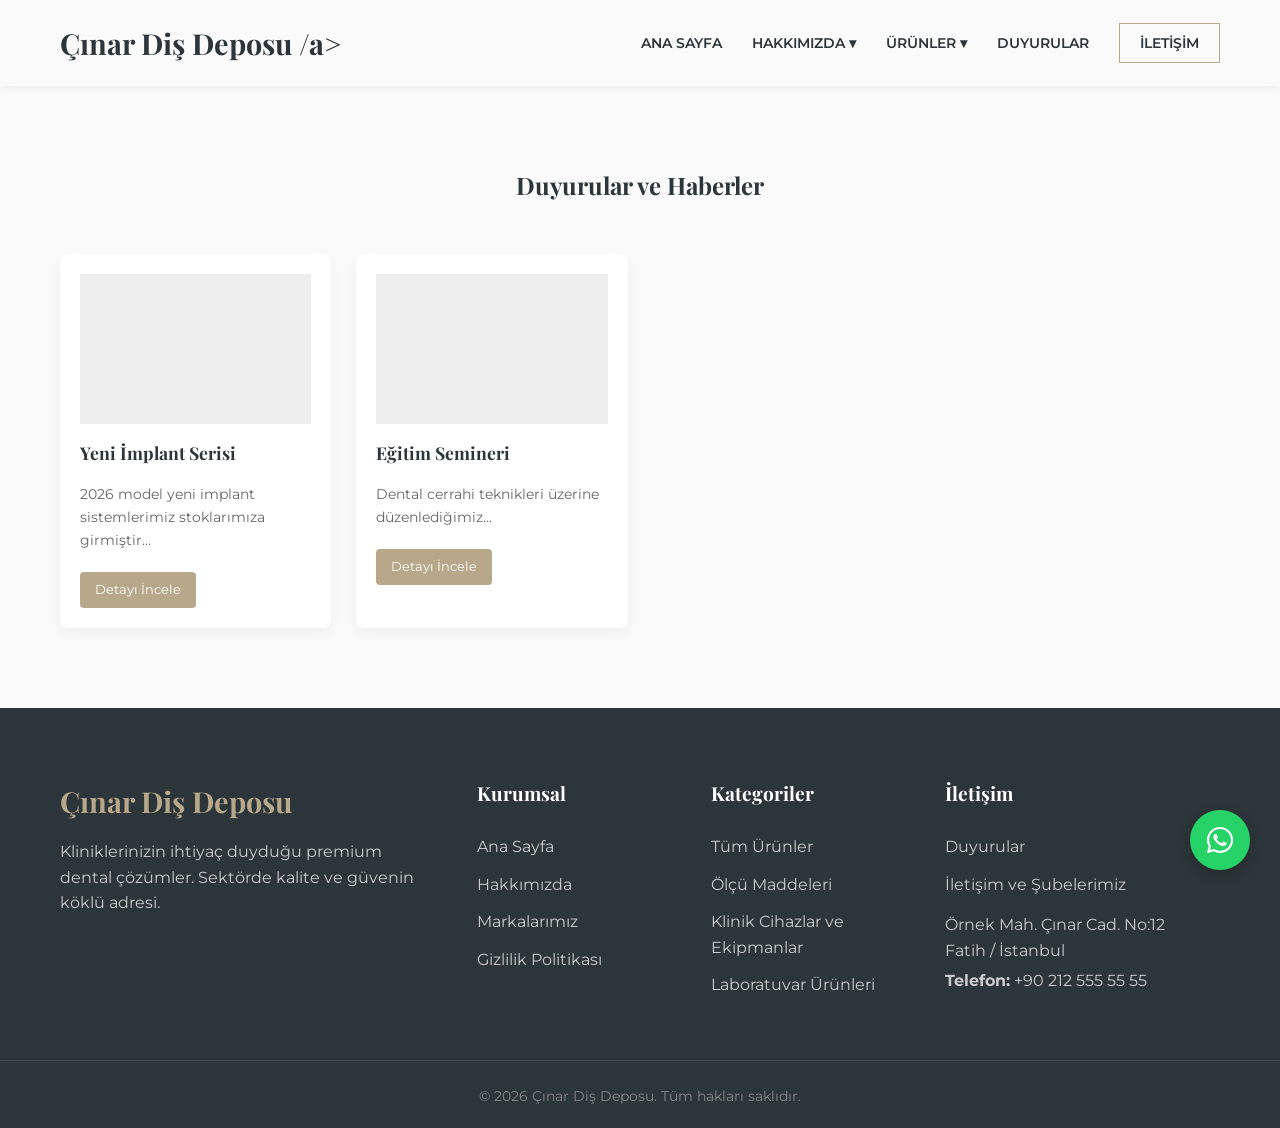
==== commit 4e4cd7c7: "Header fix" ====
--- a/duyurular.html
+++ b/duyurular.html
@@ -12,7 +12,7 @@
 <!-- NAVİGASYON (TÜM SAYFALAR İÇİN) -->
     <nav class="navbar">
         <div class="container nav-container">
-            <a href="index.html" class="logo">Çınar Dental</a>
+            <a href="index.html" class="logo">Çınar Diş Deposu /a>
             
             <div class="hamburger" id="hamburger">
                 <span></span><span></span><span></span>
--- a/style.css
+++ b/style.css
@@ -261,17 +261,53 @@
         justify-content: center;
         align-items: center;
     }
-    
-    .hero-section .hero-content {
-        /* Masaüstünden veya HTML'den gelen üstten itme kuvvetini sıfırlar */
-        padding-top: 0 !important; 
+    /* ==========================================================================
+       HERO / BAŞLIK ALANI MOBİL MERKEZLEME VE ZARAFET OPTİMİZASYONU
+       ========================================================================== */
+    
+    /* 1. Kapsayıcıyı esnekleştirir ve içindekileri kusursuzca merkeze kilitler (Taşmayı önler) */
+    .hero-section {
+        height: auto !important; 
+        min-height: 25vh !important;
+        padding: 50px 20px !important; 
+        display: flex !important;
+        flex-direction: column;
+        justify-content: center;
+        align-items: center;
+    }
+
+    /* 2. Sol üste yaslanmayı iptal eder, yazılara sağdan soldan nefes aldırır */
+    .hero-content {
+        padding: 0 15px !important; 
+        padding-top: 0 !important;
         margin-top: 0 !important;
-        text-align: center;
-    }
-
-    .hero-section .hero-content h1 {font-size: 2rem !important; line-height: 1.3 !important; margin-bottom: 12px !important;}
-
-    .hero-section .hero-content p { font-size: 0.95rem !important; line-height: 1.5 !important; margin-bottom: 0 !important;}
+        text-align: center !important; 
+        width: 100%;
+    }
+    
+    /* 3. Hem ana sayfa hem alt sayfa başlıklarının asil orantısı */
+    .hero-content h1 { 
+        font-size: 1.75rem !important; 
+        line-height: 1.35 !important; 
+        letter-spacing: 0.5px !important; 
+        margin-bottom: 15px !important; 
+    }
+    
+    /* 4. Alt açıklama yazısı */
+    .hero-content p { 
+        font-size: 0.95rem !important; 
+        line-height: 1.6 !important;
+        padding: 0 10px !important; 
+        margin-bottom: 0 !important;
+    }
+
+    /* 5. Buton orantısı (Değişen yazı boyutlarına uygun küçültüldü) */
+    .hero-content .btn-primary {
+        padding: 12px 25px !important; 
+        font-size: 0.85rem !important;
+        margin-top: 25px !important;
+        letter-spacing: 1px !important;
+    }
     .products-section .section-title h2 { font-size: 1.6rem; margin-bottom: 20px; }
     
     /* Carousel (Peek-a-boo) */
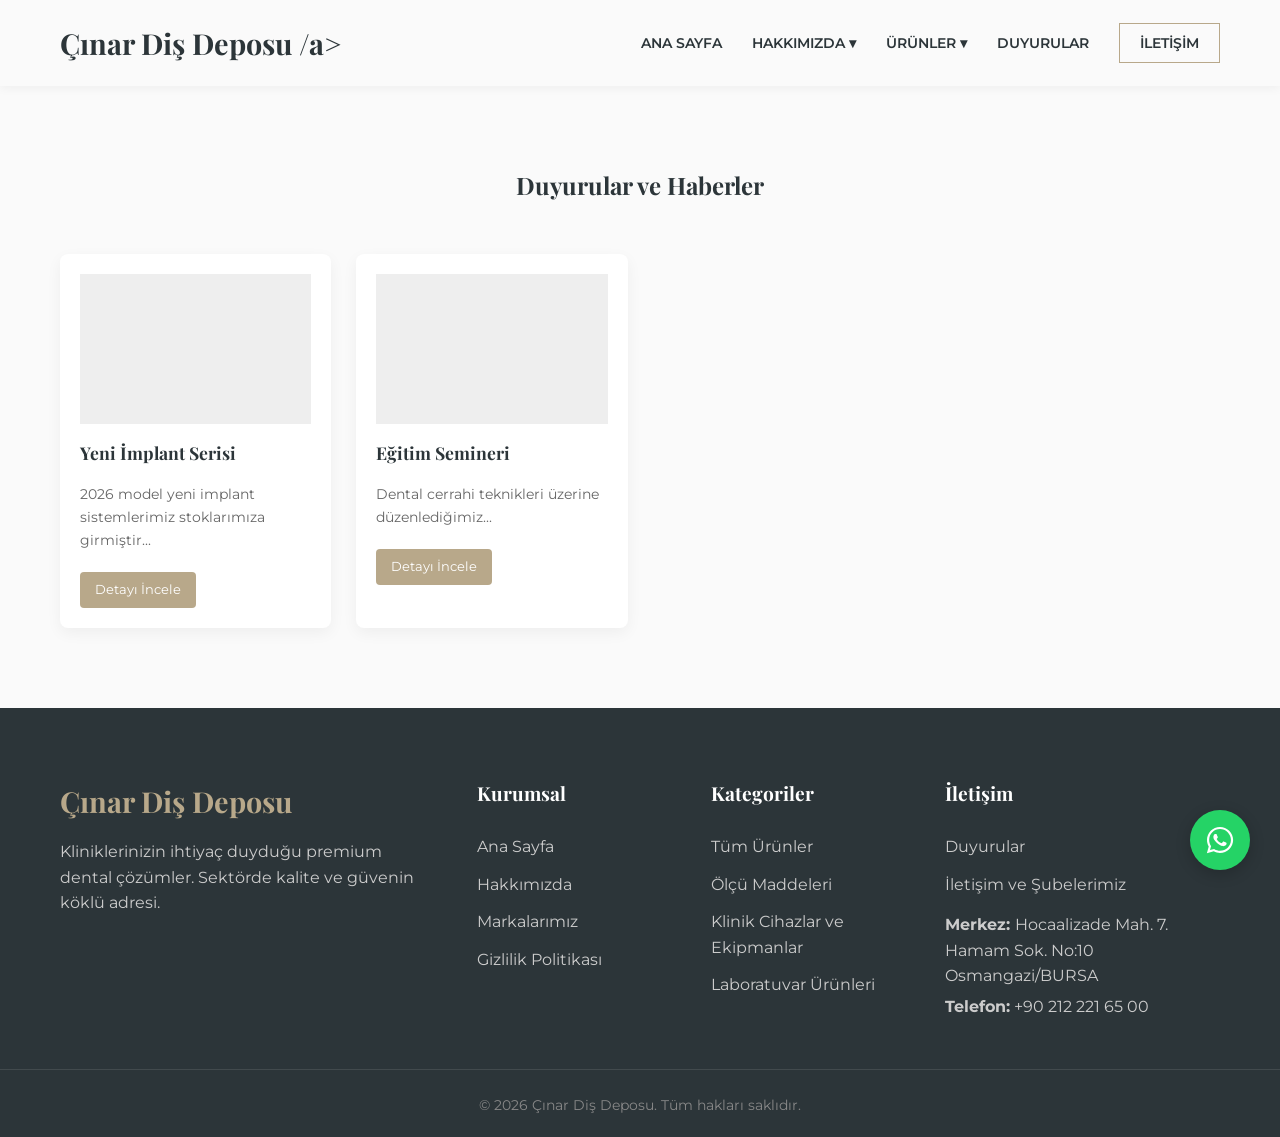
==== commit 101ce130: "Add about, fix address, and google search files" ====
--- a/duyurular.html
+++ b/duyurular.html
@@ -95,8 +95,9 @@
                 <li><a href="duyurular.html">Duyurular</a></li>
                 <li><a href="iletisim.html">İletişim ve Şubelerimiz</a></li>
             </ul>
-            <p>Örnek Mah. Çınar Cad. No:12<br>Fatih / İstanbul</p>
-            <p style="margin-top: 5px;"><strong>Telefon:</strong> +90 212 555 55 55</p>
+            <p> <strong> Merkez: </strong> Hocaalizade Mah. 7. Hamam Sok. No:10 Osmangazi/BURSA </p>
+
+            <p style="margin-top: 5px;"><strong>Telefon:</strong> +90 212 221 65 00</p>
         </div>
         
     </div>
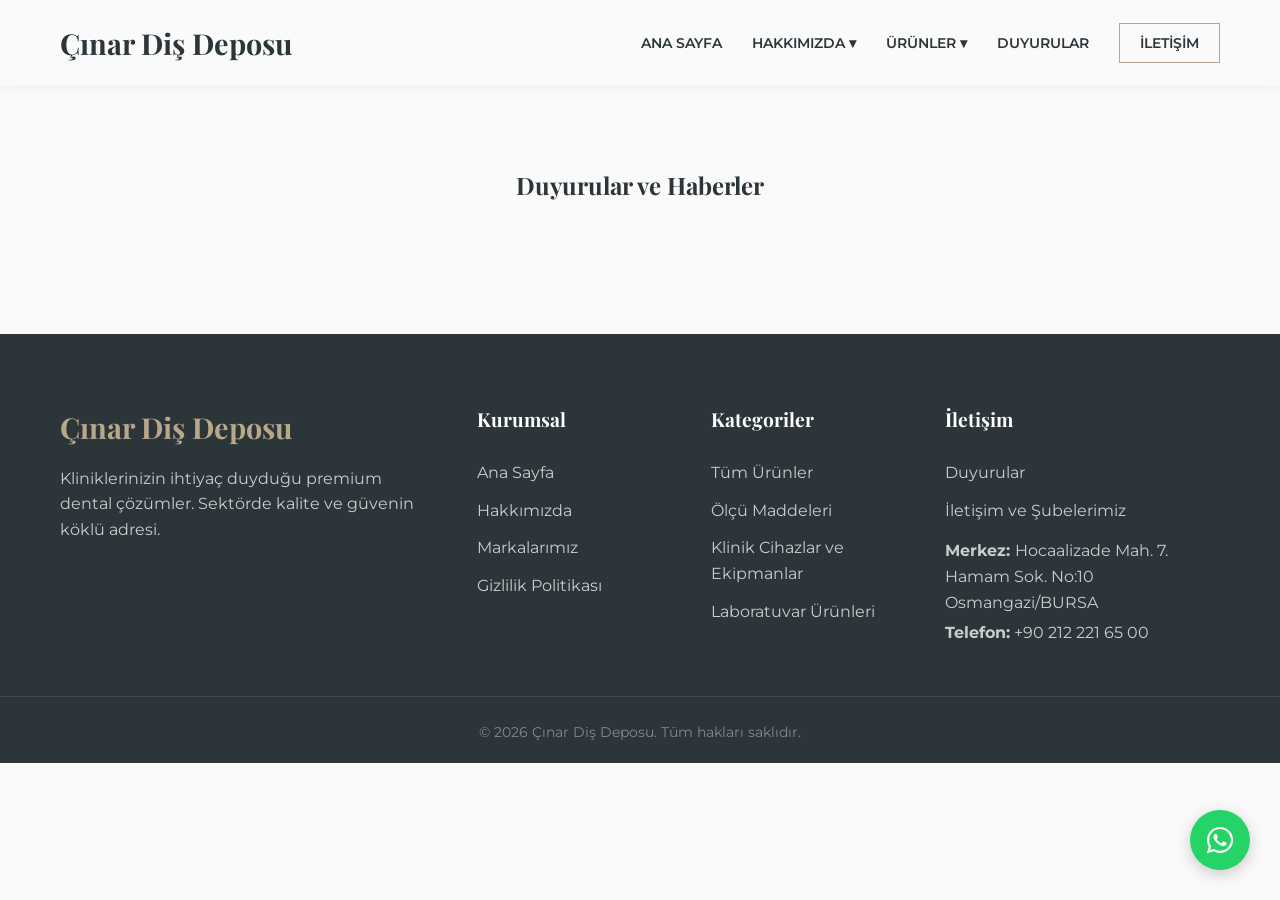
==== commit b14d256c: "typo" ====
--- a/duyurular.html
+++ b/duyurular.html
@@ -12,7 +12,7 @@
 <!-- NAVİGASYON (TÜM SAYFALAR İÇİN) -->
     <nav class="navbar">
         <div class="container nav-container">
-            <a href="index.html" class="logo">Çınar Diş Deposu /a>
+            <a href="index.html" class="logo">Çınar Diş Deposu </a>
             
             <div class="hamburger" id="hamburger">
                 <span></span><span></span><span></span>
@@ -46,20 +46,8 @@
         <div class="container">
             <h2 style="text-align: center; margin-bottom: 50px;">Duyurular ve Haberler</h2>
             
-            <div class="announcements-grid">
-                <div class="announcement-card">
-                    <div class="card-img" style="background: #eee; height: 150px;"></div>
-                    <h3>Yeni İmplant Serisi</h3>
-                    <p>2026 model yeni implant sistemlerimiz stoklarımıza girmiştir...</p>
-                    <a href="duyuru-detay.html?id=1" class="btn-more">Detayı İncele</a>
-                </div>
-
-                <div class="announcement-card">
-                    <div class="card-img" style="background: #eee; height: 150px;"></div>
-                    <h3>Eğitim Semineri</h3>
-                    <p>Dental cerrahi teknikleri üzerine düzenlediğimiz...</p>
-                    <a href="duyuru-detay.html?id=2" class="btn-more">Detayı İncele</a>
-                </div>
+            <div class="announcements-grid" id="duyurular-grid">
+                <!-- Duyurular content/duyurular.json'dan script.js tarafından otomatik doldurulur -->
             </div>
         </div>
     </section>
@@ -95,9 +83,9 @@
                 <li><a href="duyurular.html">Duyurular</a></li>
                 <li><a href="iletisim.html">İletişim ve Şubelerimiz</a></li>
             </ul>
-            <p> <strong> Merkez: </strong> Hocaalizade Mah. 7. Hamam Sok. No:10 Osmangazi/BURSA </p>
+            <p> <strong> Merkez: </strong> <span id="footer-merkez-adres">Hocaalizade Mah. 7. Hamam Sok. No:10 Osmangazi/BURSA</span> </p>
 
-            <p style="margin-top: 5px;"><strong>Telefon:</strong> +90 212 221 65 00</p>
+            <p style="margin-top: 5px;"><strong>Telefon:</strong> <span id="footer-telefon">+90 212 221 65 00</span></p>
         </div>
         
     </div>
@@ -106,6 +94,7 @@
     </div>
     </footer>
     <a href="https://wa.me/905315652209" 
+   id="whatsapp-float-link"
    class="whatsapp-float" 
    target="_blank" 
    rel="noopener noreferrer" 
--- a/style.css
+++ b/style.css
@@ -177,8 +177,26 @@
 .premium-form { display: flex; flex-direction: column; gap: 20px; }
 .premium-form input, .premium-form textarea { width: 100%; padding: 15px 20px; border: 1px solid #ddd; background-color: var(--color-light); font-family: var(--font-body); font-size: 0.95rem; outline: none; transition: 0.3s; }
 .premium-form input:focus, .premium-form textarea:focus { border-color: var(--color-primary); }
-.map-full-wrapper { width: 100%; margin-top: 60px; border: 1px solid #eee; padding: 10px; background: #fff; border-radius: 4px; box-shadow: 0 10px 30px rgba(0,0,0,0.05); }
-.map-full-wrapper iframe { display: block; width: 100%; height: 400px; }
+.map-full-wrapper { 
+    width: 100%; 
+    margin-top: 60px; 
+    border: 1px solid #eee; 
+    background: #fff; 
+    border-radius: 8px; 
+    box-shadow: 0 10px 30px rgba(0,0,0,0.05); 
+    height: 510px; /* Haritanın sitende görünmesini istediğin net yüksekliği */
+    overflow: hidden; /* Çerçevenin dışına itilen kısımları (siyah paneli) gizler */
+    position: relative;
+}
+
+.map-full-wrapper iframe { 
+    position: absolute;
+    top: -65px; /* Siyah paneli garantili olarak çerçevenin üstüne, dışarı iter */
+    left: 0;
+    width: 100%; 
+    height: calc(100% + 65px); /* Yukarı ittiğimiz 75px'lik boşluğu kompanse edip alt tarafı doldurur */
+    border: none;
+}
 
 /* Ürün Detay Sayfası */
 .product-detail-section { padding: 80px 0; background-color: #FAFAFA; }
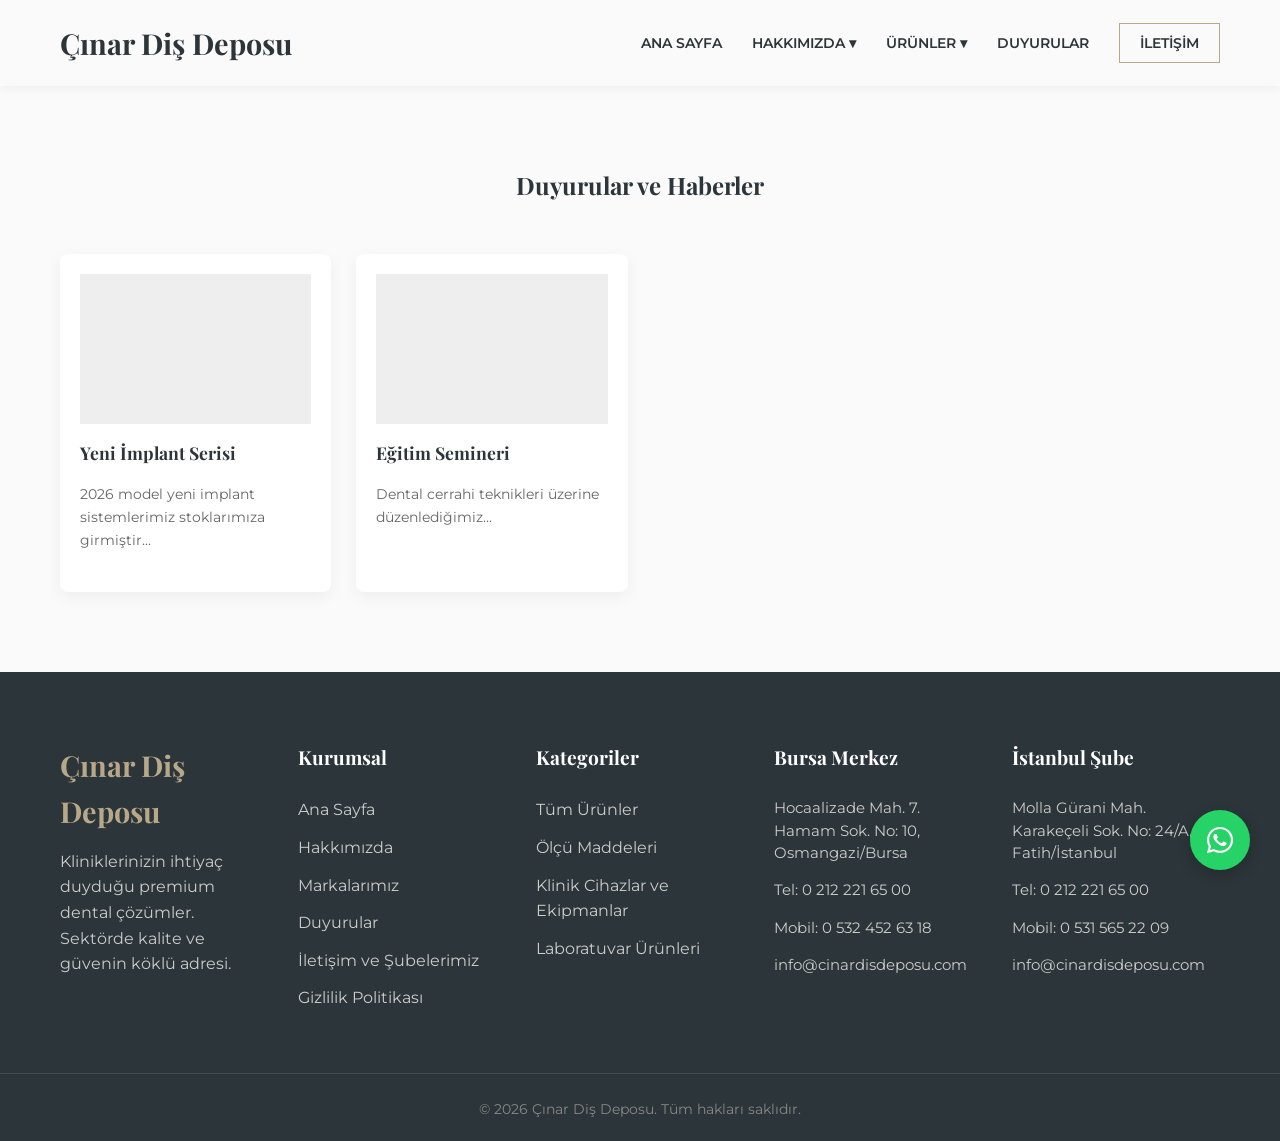
==== commit 8bd23640: "Improve homepage and footer" ====
--- a/duyurular.html
+++ b/duyurular.html
@@ -66,6 +66,8 @@
                 <li><a href="index.html">Ana Sayfa</a></li>
                 <li><a href="index.html#about">Hakkımızda</a></li>
                 <li><a href="index.html#brands">Markalarımız</a></li>
+                <li><a href="duyurular.html">Duyurular</a></li>
+                <li><a href="iletisim.html">İletişim ve Şubelerimiz</a></li>
                 <li><a href="gizlilik-politikasi.html">Gizlilik Politikası</a></li>
             </ul>
         </div>
@@ -78,14 +80,23 @@
         </div>
         
         <div class="footer-contact-box">
-            <h4>İletişim</h4>
-            <ul style="margin-bottom: 15px;">
-                <li><a href="duyurular.html">Duyurular</a></li>
-                <li><a href="iletisim.html">İletişim ve Şubelerimiz</a></li>
+            <h4 id="footer-merkez-baslik">Bursa Merkez</h4>
+            <ul class="footer-address-list">
+                <li><a id="footer-merkez-adres-link" href="#" target="_blank" rel="noopener">Adres yükleniyor...</a></li>
+                <li><a id="footer-merkez-tel-link" href="#">Tel</a></li>
+                <li><a id="footer-merkez-mobil-link" href="#">Mobil</a></li>
+                <li><a id="footer-merkez-mail-link" href="#">E-posta</a></li>
             </ul>
-            <p> <strong> Merkez: </strong> <span id="footer-merkez-adres">Hocaalizade Mah. 7. Hamam Sok. No:10 Osmangazi/BURSA</span> </p>
-
-            <p style="margin-top: 5px;"><strong>Telefon:</strong> <span id="footer-telefon">+90 212 221 65 00</span></p>
+        </div>
+        
+        <div class="footer-contact-box">
+            <h4 id="footer-sube-baslik">İstanbul Şube</h4>
+            <ul class="footer-address-list">
+                <li><a id="footer-sube-adres-link" href="#" target="_blank" rel="noopener">Adres yükleniyor...</a></li>
+                <li><a id="footer-sube-tel-link" href="#">Tel</a></li>
+                <li><a id="footer-sube-mobil-link" href="#">Mobil</a></li>
+                <li><a id="footer-sube-mail-link" href="#">E-posta</a></li>
+            </ul>
         </div>
         
     </div>
--- a/style.css
+++ b/style.css
@@ -126,6 +126,42 @@
 .section-title h2::after { content: ''; position: absolute; bottom: -10px; left: 50%; transform: translateX(-50%); width: 50px; height: 2px; background-color: var(--color-primary); }
 .about-text { max-width: 800px; margin: 0 auto; font-size: 1.1rem; line-height: 1.8; color: #555; }
 
+/* Hakkımızda: Dinamik Kategori İkon Izgarası */
+.kategori-grid { display: grid; grid-template-columns: repeat(auto-fit, minmax(130px, 1fr)); gap: 40px 25px; max-width: 950px; margin: 60px auto 0; }
+.kategori-item { display: flex; flex-direction: column; align-items: center; gap: 16px; }
+.kategori-icon { width: 90px; height: 90px; border-radius: 50%; border: 2px solid var(--color-dark); display: flex; align-items: center; justify-content: center; color: var(--color-dark); transition: 0.3s ease; flex-shrink: 0; }
+.kategori-icon svg { width: 38px; height: 38px; }
+.kategori-item:hover .kategori-icon { background-color: var(--color-primary); border-color: var(--color-primary); color: #fff; transform: translateY(-5px); }
+.kategori-item span { font-weight: 600; color: var(--color-dark); font-size: 0.9rem; text-align: center; line-height: 1.3; }
+
+/* Teknik Servis Bölümü (Anasayfa, Hakkımızda'dan önce) */
+.teknik-servis-section { padding: 80px 0; background-color: #F5F1EA; text-align: center; }
+.teknik-servis-grid { display: grid; grid-template-columns: repeat(auto-fit, minmax(220px, 1fr)); gap: 25px; margin: 45px 0 50px; text-align: center; }
+.ts-item { background: #fff; padding: 35px 25px; border-radius: 8px; box-shadow: 0 5px 15px rgba(0,0,0,0.04); transition: 0.3s ease; }
+.ts-item:hover { transform: translateY(-6px); box-shadow: 0 12px 25px rgba(0,0,0,0.08); }
+.ts-icon { width: 64px; height: 64px; margin: 0 auto 20px; border-radius: 50%; background-color: var(--color-dark); color: var(--color-primary); display: flex; align-items: center; justify-content: center; }
+.ts-icon svg { width: 28px; height: 28px; }
+.ts-item h4 { font-size: 1.05rem; margin-bottom: 10px; color: var(--color-dark); }
+.ts-item p { font-size: 0.88rem; color: #666; line-height: 1.6; }
+.ts-cta p { color: #555; margin-bottom: 15px; font-size: 0.95rem; }
+.ts-cta .btn-primary { font-size: 1.3rem; letter-spacing: 1px; }
+
+
+/* Avantajlarımız Bölümü */
+.avantajlar-section { padding: 80px 0; background-color: #fff; }
+.avantajlar-grid { display: grid; grid-template-columns: repeat(auto-fit, minmax(300px, 1fr)); gap: 45px 40px; margin-top: 55px; }
+.avantaj-item { display: flex; gap: 22px; align-items: flex-start; }
+.avantaj-icon { flex-shrink: 0; width: 58px; height: 58px; border-radius: 50%; background-color: var(--color-dark); color: var(--color-primary); display: flex; align-items: center; justify-content: center; }
+.avantaj-icon svg { width: 26px; height: 26px; }
+.avantaj-item h4 { font-size: 1.1rem; margin-bottom: 8px; color: var(--color-dark); }
+.avantaj-item p { font-size: 0.9rem; color: #666; line-height: 1.65; }
+
+/* İstatistikler Bölümü */
+.istatistikler-section { background-color: var(--color-dark); padding: 60px 0; }
+.istatistik-grid { display: grid; grid-template-columns: repeat(auto-fit, minmax(160px, 1fr)); gap: 30px; text-align: center; }
+.istatistik-sayi { font-family: var(--font-heading); font-size: 2.6rem; font-weight: 700; color: var(--color-primary); margin-bottom: 8px; line-height: 1; }
+.istatistik-etiket { font-size: 0.8rem; letter-spacing: 1.5px; text-transform: uppercase; color: #ccc; }
+
 /* Ürünler Slider & Grid */
 .products-section { padding: 80px 0; background-color: var(--color-light); }
 .carousel-container { position: relative; display: flex; align-items: center; width: 100%; padding: 0 60px; }
@@ -167,6 +203,19 @@
 .cta-right { padding-left: 20px; }
 .cta-section h2 { color: #fff; margin-bottom: 15px; }
 .cta-section p { color: #ccc; margin-bottom: 25px; }
+    .cta-tel-link {
+        display: block;
+        color: var(--color-primary) !important;
+        font-size: 1.25rem;
+        margin-top: 10px;
+        font-family: var(--font-body);
+        font-weight: 600;
+        transition: color 0.25s ease, letter-spacing 0.25s ease;
+    }
+    .cta-tel-link:hover {
+        color: #fff !important;
+        letter-spacing: 1px;
+    }
 
 /* İletişim Formu ve Harita */
 .contact-page-section { padding: 80px 0; background-color: #fff; }
@@ -220,10 +269,11 @@
    6. FOOTER 
    ========================================================================== */
 .site-footer { background-color: var(--color-dark); color: #ccc; padding: 70px 0 20px 0; }
-.footer-layout { display: grid; grid-template-columns: 2fr 1fr 1fr 1.5fr; gap: 50px; margin-bottom: 50px; }
+.footer-layout { display: grid; grid-template-columns: repeat(auto-fit, minmax(190px, 1fr)); gap: 40px 30px; margin-bottom: 50px; }
 .footer-brand h3 { color: var(--color-primary); font-size: 1.8rem; margin-bottom: 15px; }
 .footer-links-box h4, .footer-contact-box h4 { color: #fff; margin-bottom: 25px; font-size: 1.2rem; }
 .footer-links-box ul li, .footer-contact-box ul li { margin-bottom: 12px; }
+.footer-address-list li a { font-size: 0.92rem; line-height: 1.5; display: inline-block; }
 .footer-links-box ul li a, .footer-contact-box ul li a { color: #ccc; transition: 0.3s; }
 .footer-links-box ul li a:hover, .footer-contact-box ul li a:hover { color: var(--color-primary); padding-left: 5px; }
 .footer-bottom { text-align: center; padding-top: 25px; border-top: 1px solid rgba(255,255,255,0.1); font-size: 0.85rem; color: #888; }
@@ -327,6 +377,15 @@
         letter-spacing: 1px !important;
     }
     .products-section .section-title h2 { font-size: 1.6rem; margin-bottom: 20px; }
+
+    /* Yeni Bölümler: Teknik Servis, Kategori Izgarası, Avantajlar, İstatistikler */
+    .teknik-servis-section, .avantajlar-section { padding: 50px 0; }
+    .kategori-grid { margin-top: 40px; gap: 30px 15px; }
+    .kategori-icon { width: 75px; height: 75px; }
+    .kategori-icon svg { width: 30px; height: 30px; }
+    .avantajlar-grid { gap: 35px; margin-top: 35px; }
+    .istatistikler-section { padding: 40px 0; }
+    .istatistik-sayi { font-size: 2rem; }
     
     /* Carousel (Peek-a-boo) */
     .carousel-container { padding: 0; width: 100%; overflow: hidden; } 
@@ -343,7 +402,7 @@
     .cta-left { border-right: none; border-bottom: 1px solid rgba(255, 255, 255, 0.15); padding-right: 0; padding-bottom: 40px; margin-bottom: 40px; }
     .cta-right { padding-left: 0; }
     .cta-right h3, .cta-right h3 a { font-size: 1.8rem; color: var(--color-primary); margin-top: 20px; font-weight: 600; text-decoration: none; }
-    
+
     /* Contact & Footer */
     .contact-grid, .footer-layout { grid-template-columns: 1fr; text-align: center; }
     .footer-layout { gap: 40px; padding: 0 10px; }
